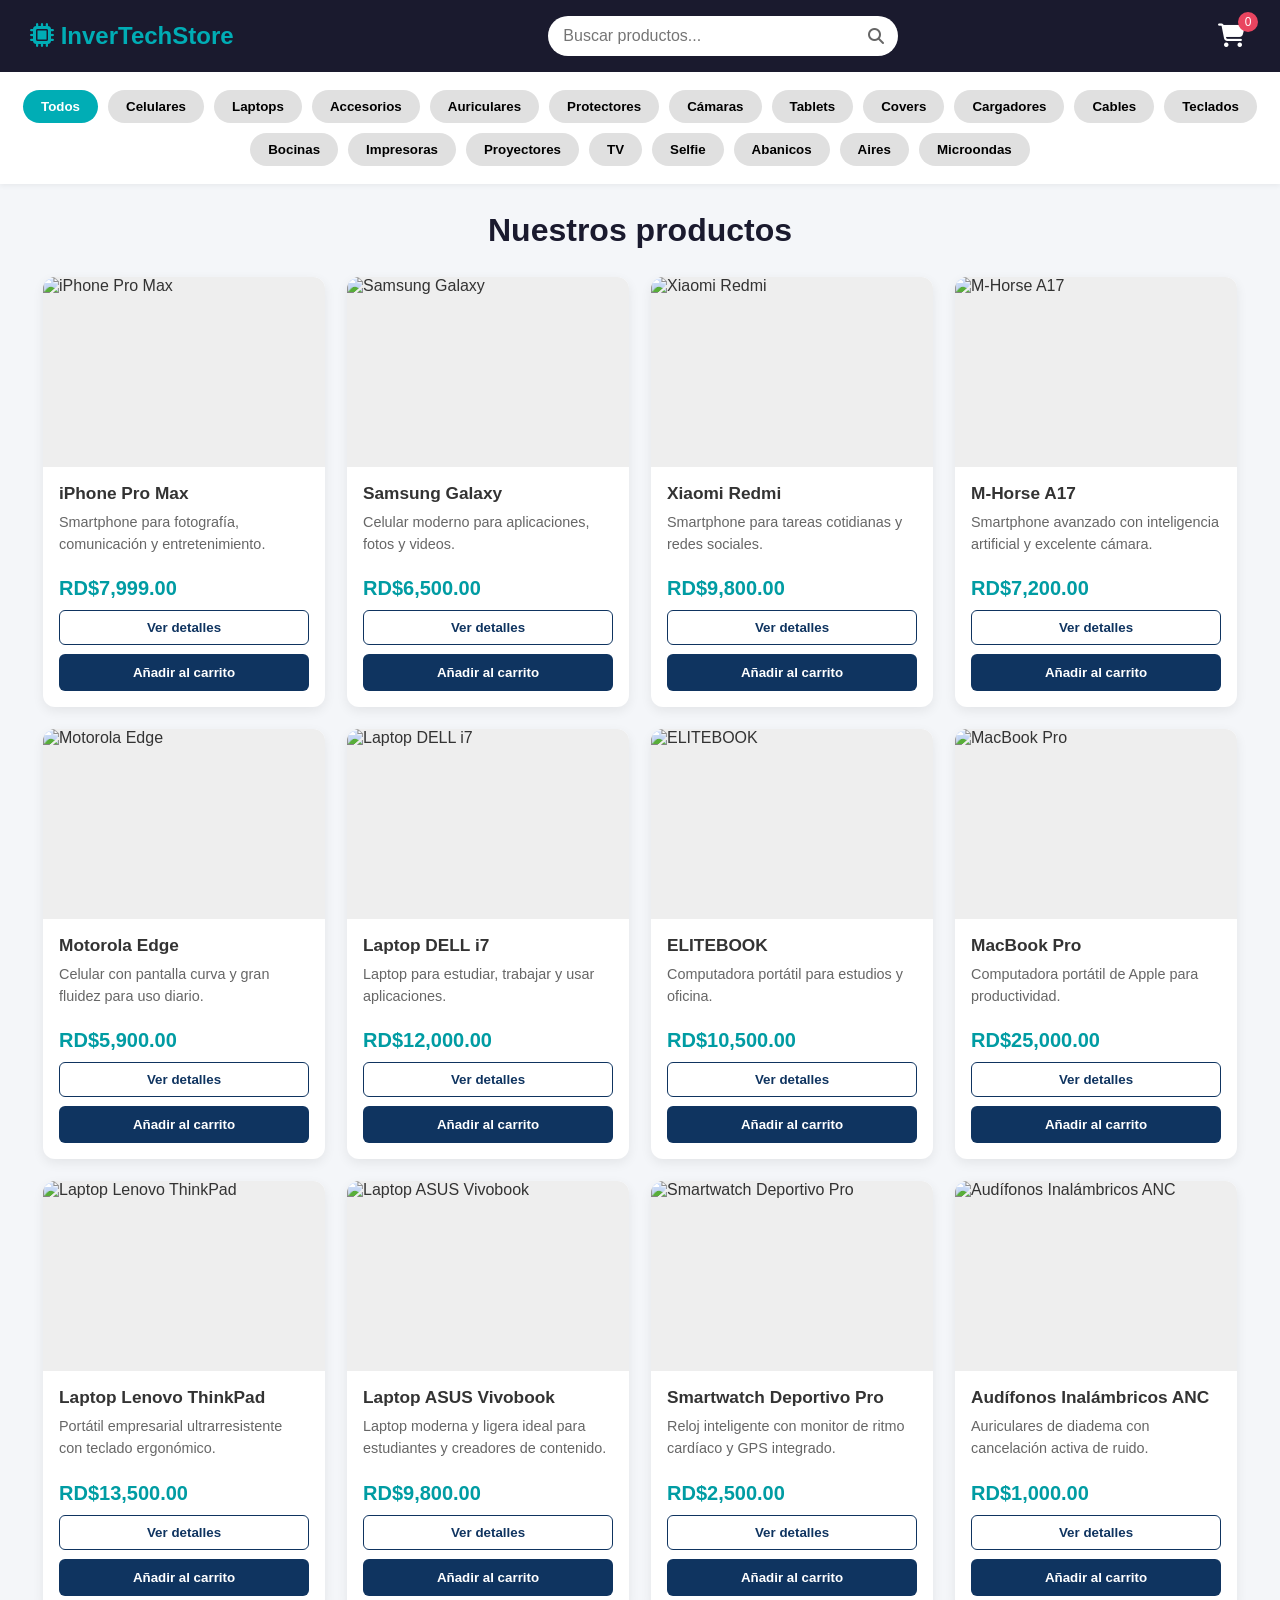
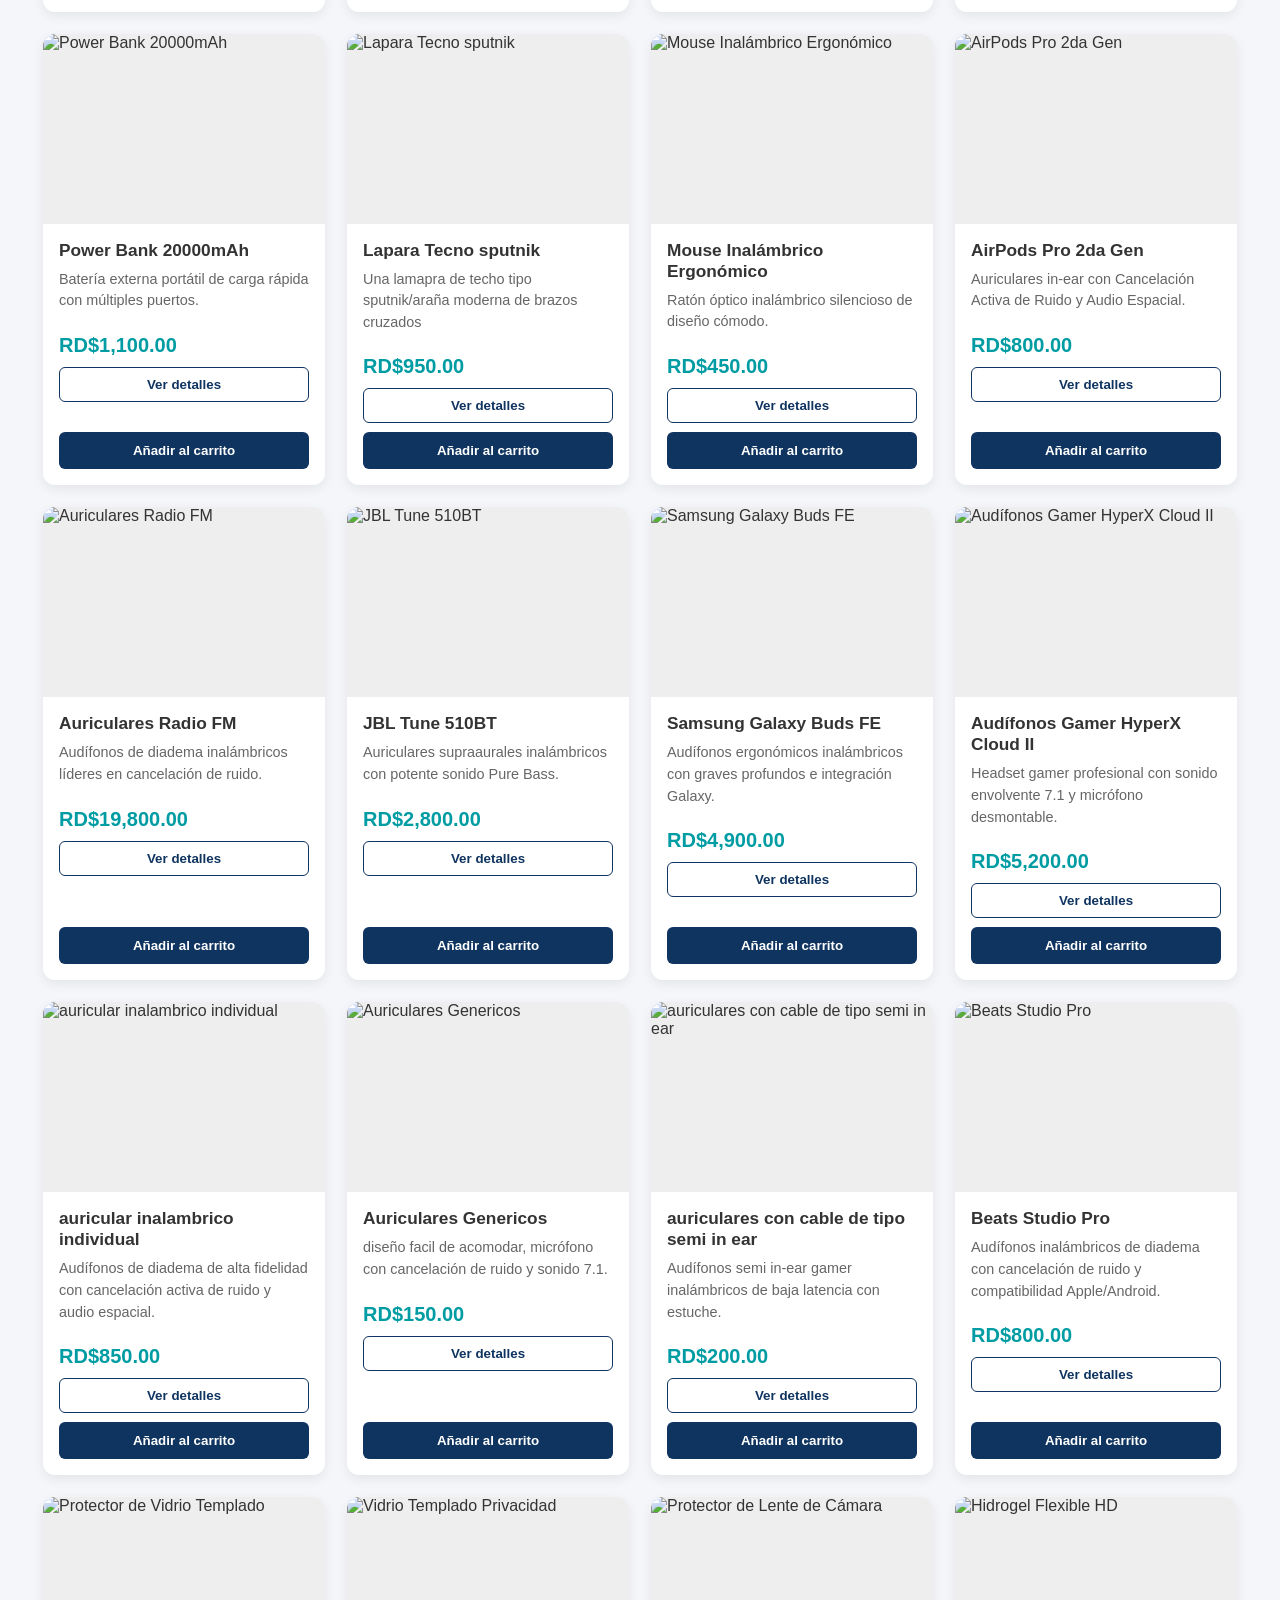
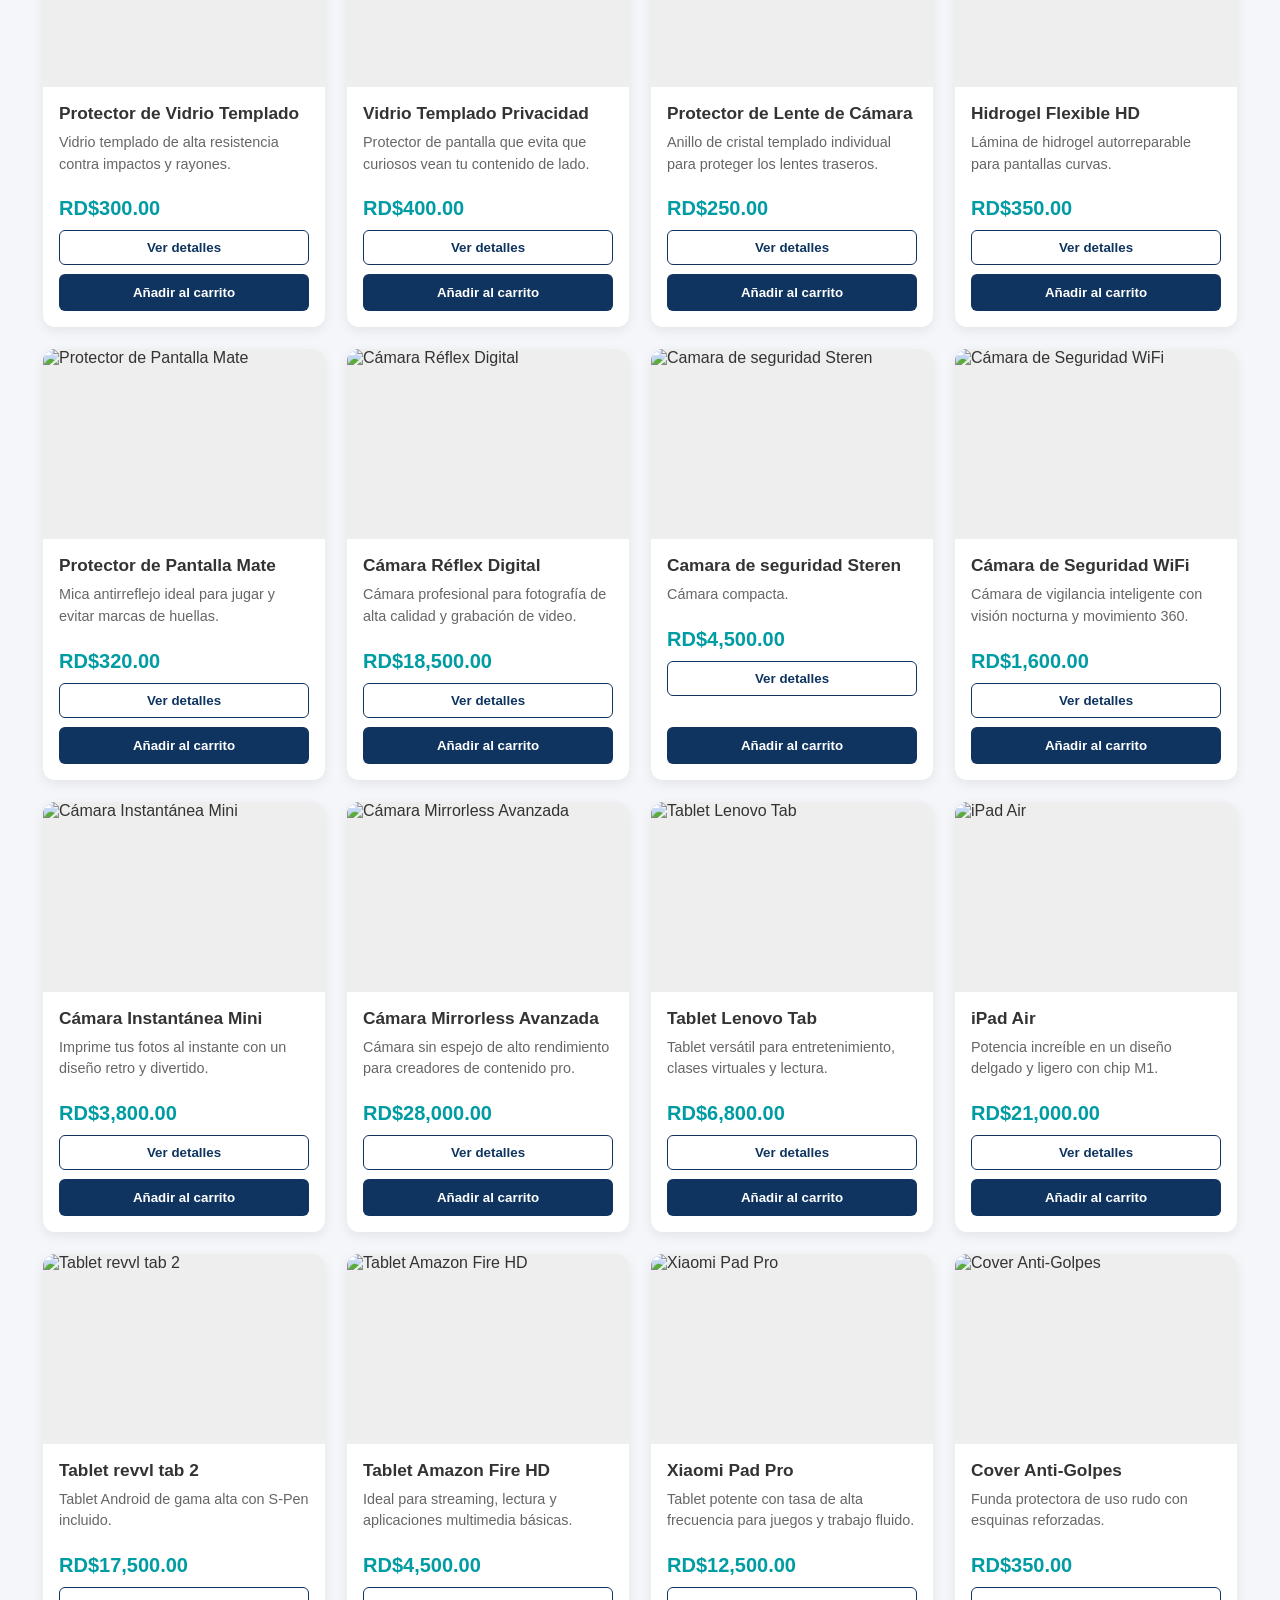
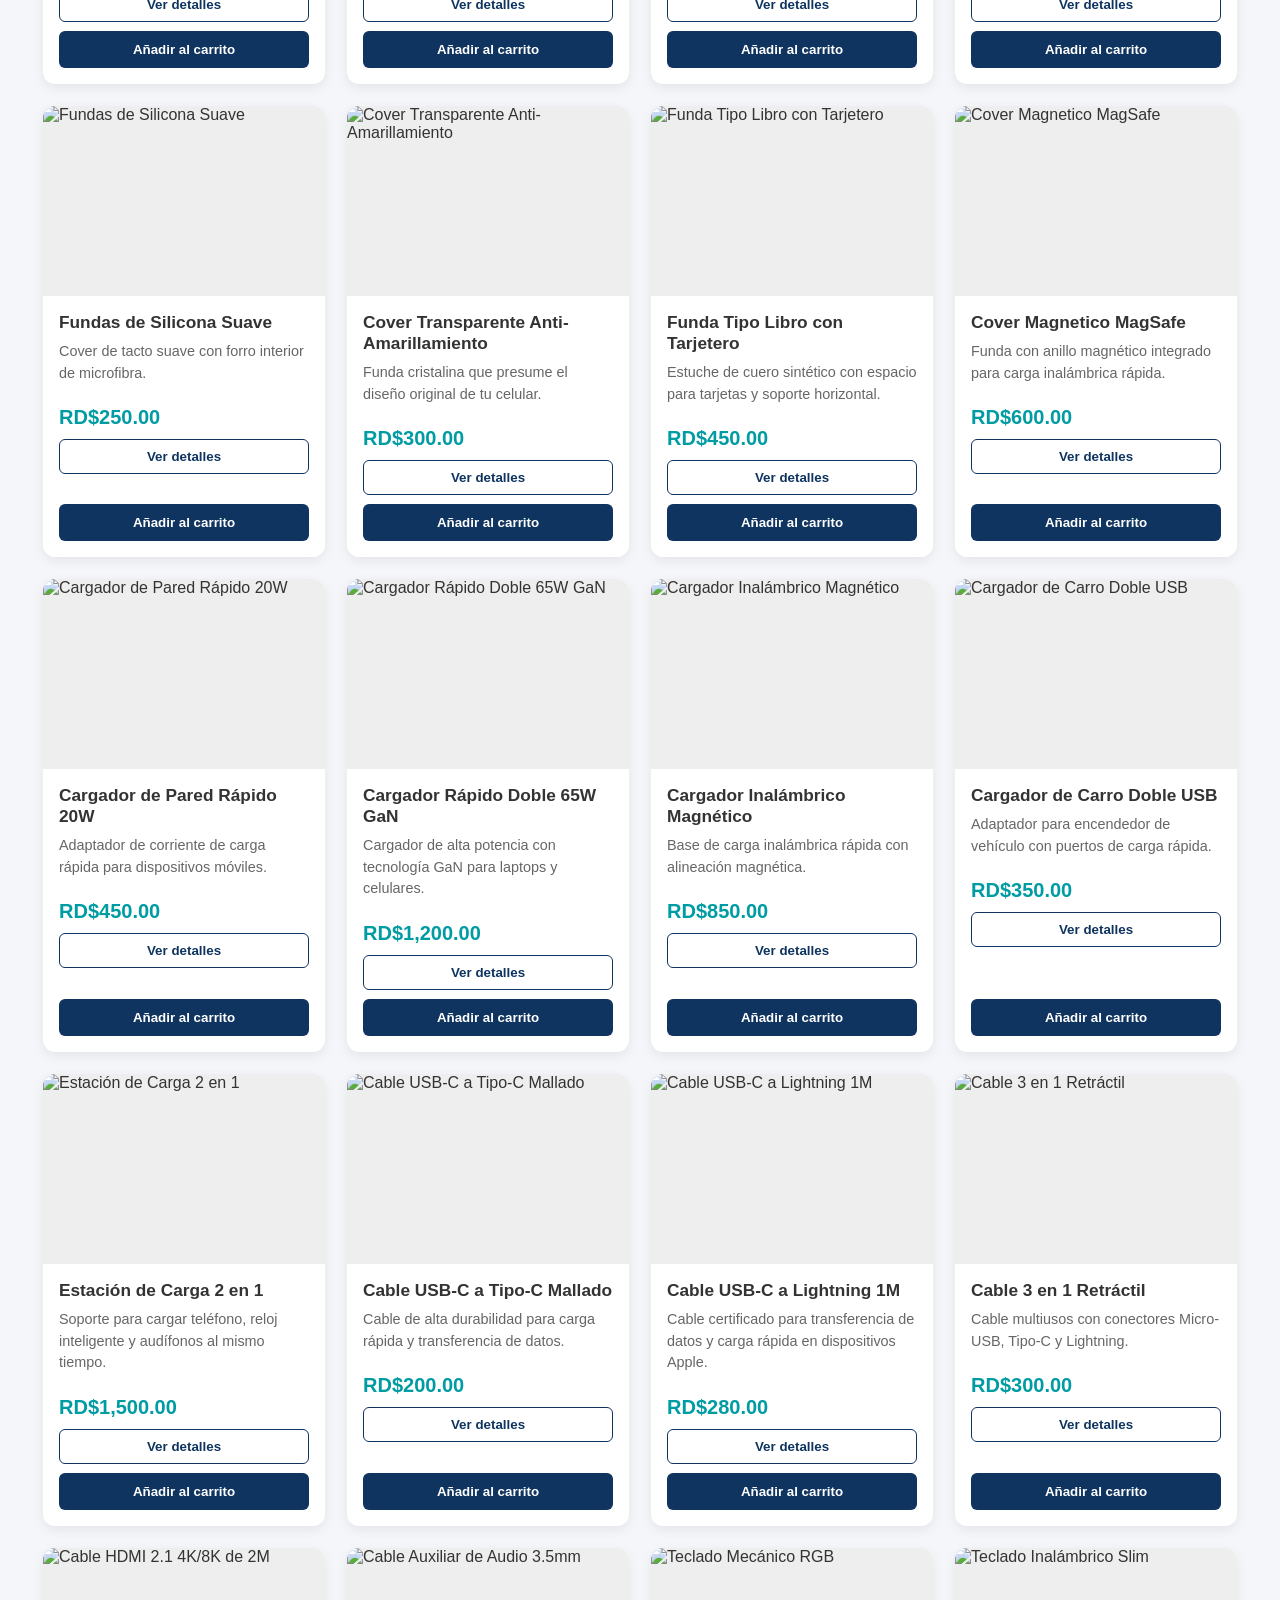
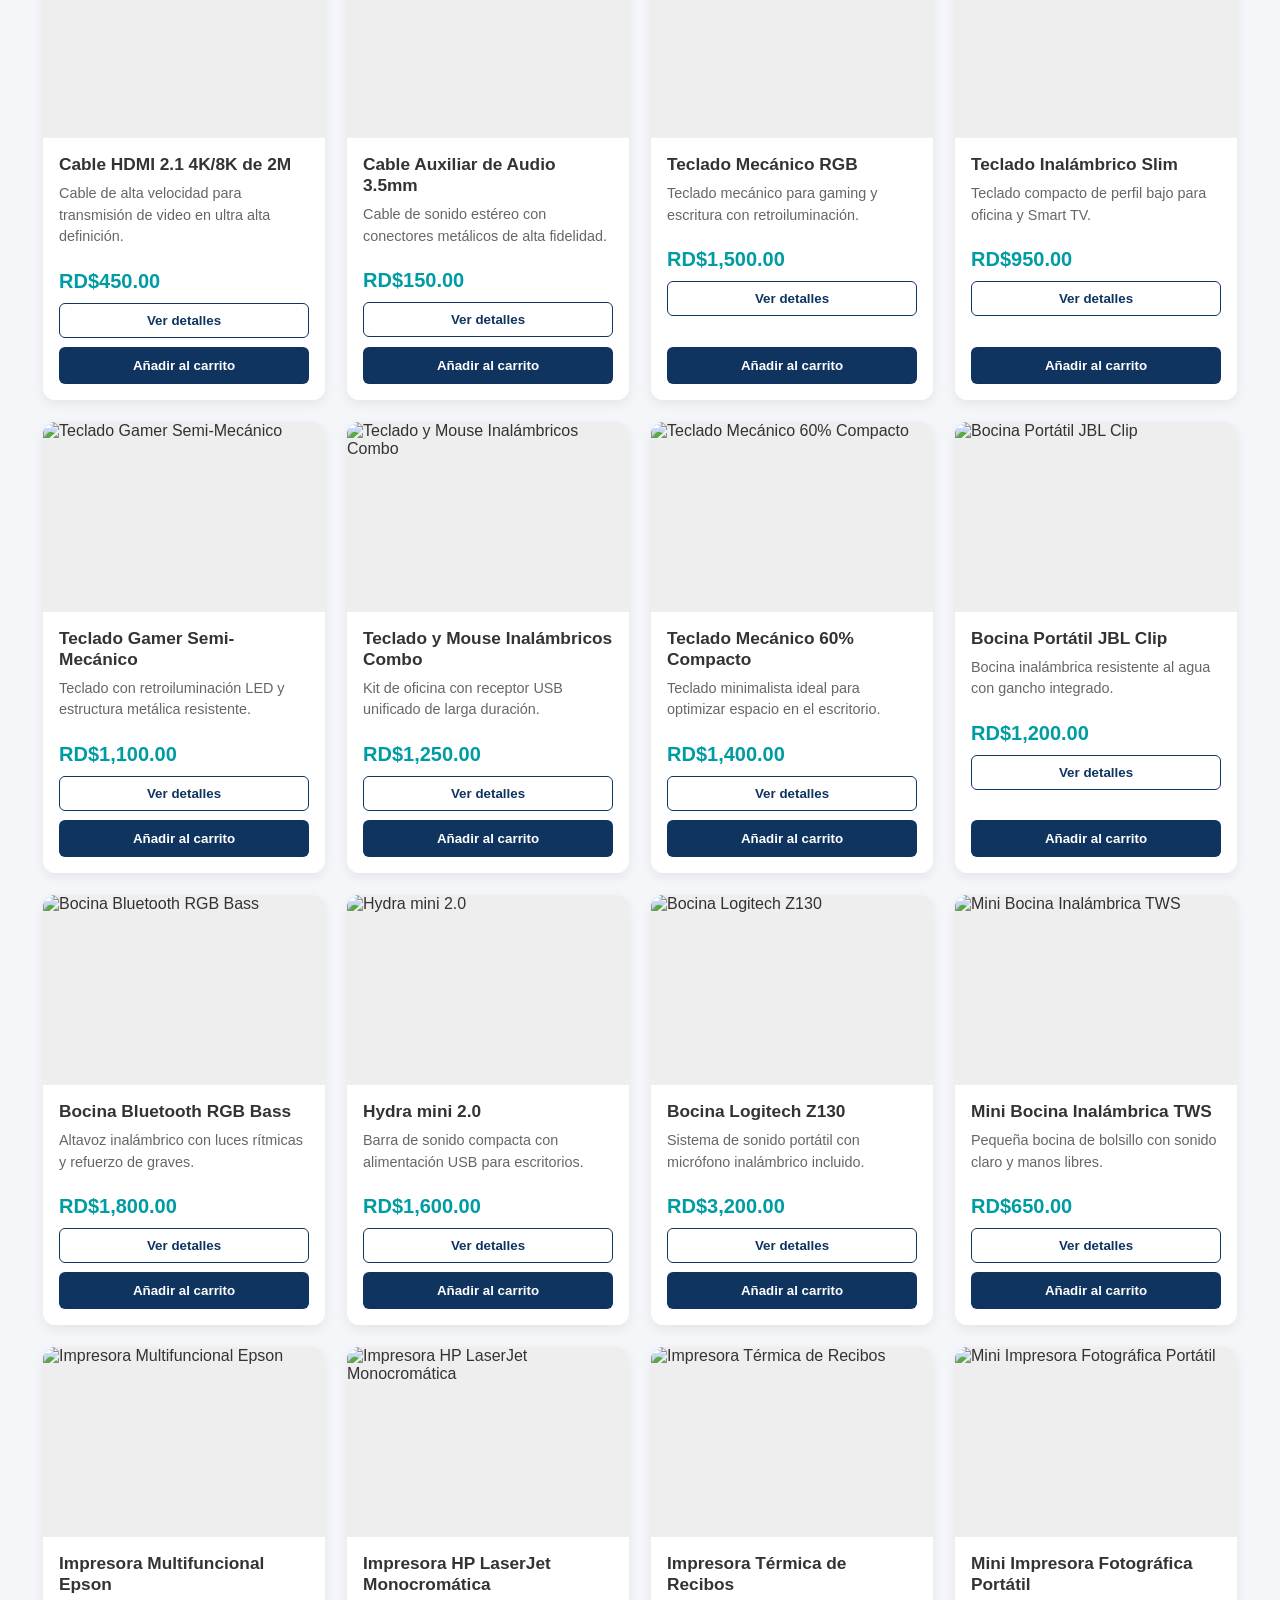
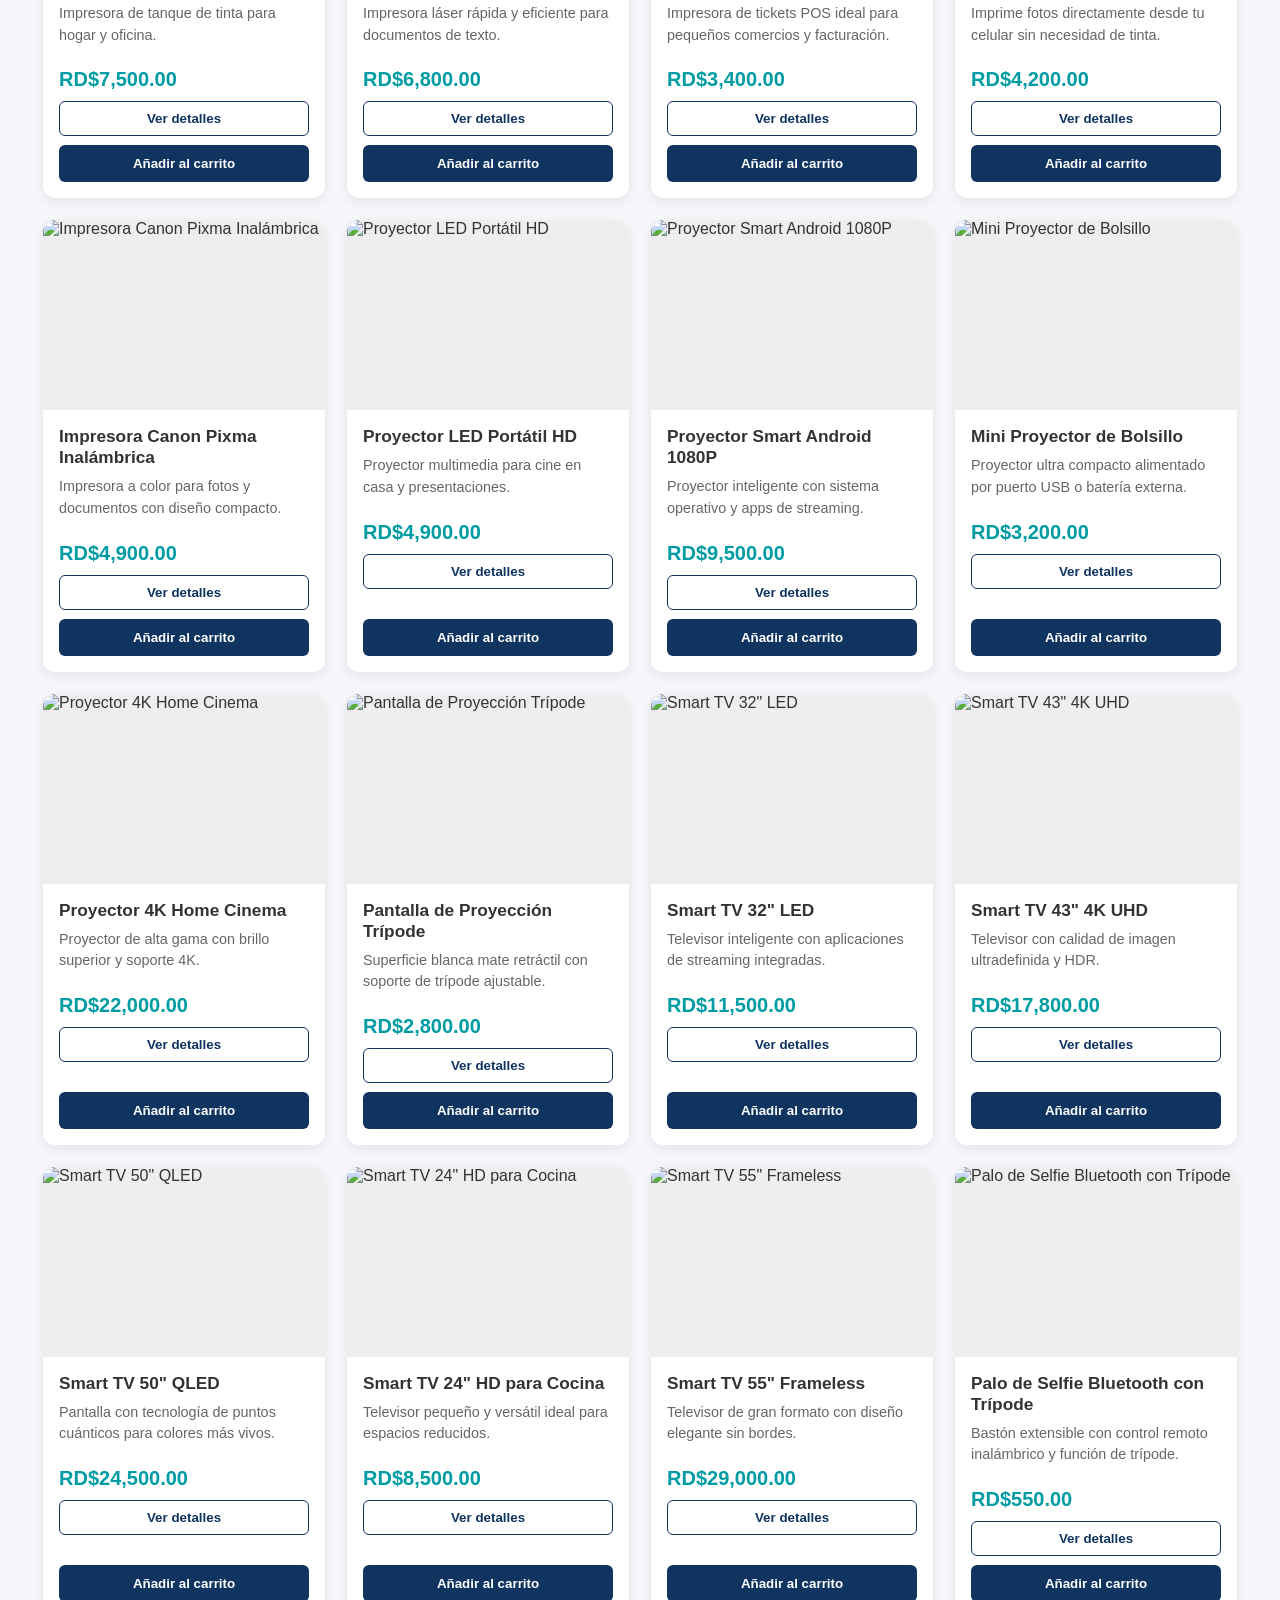
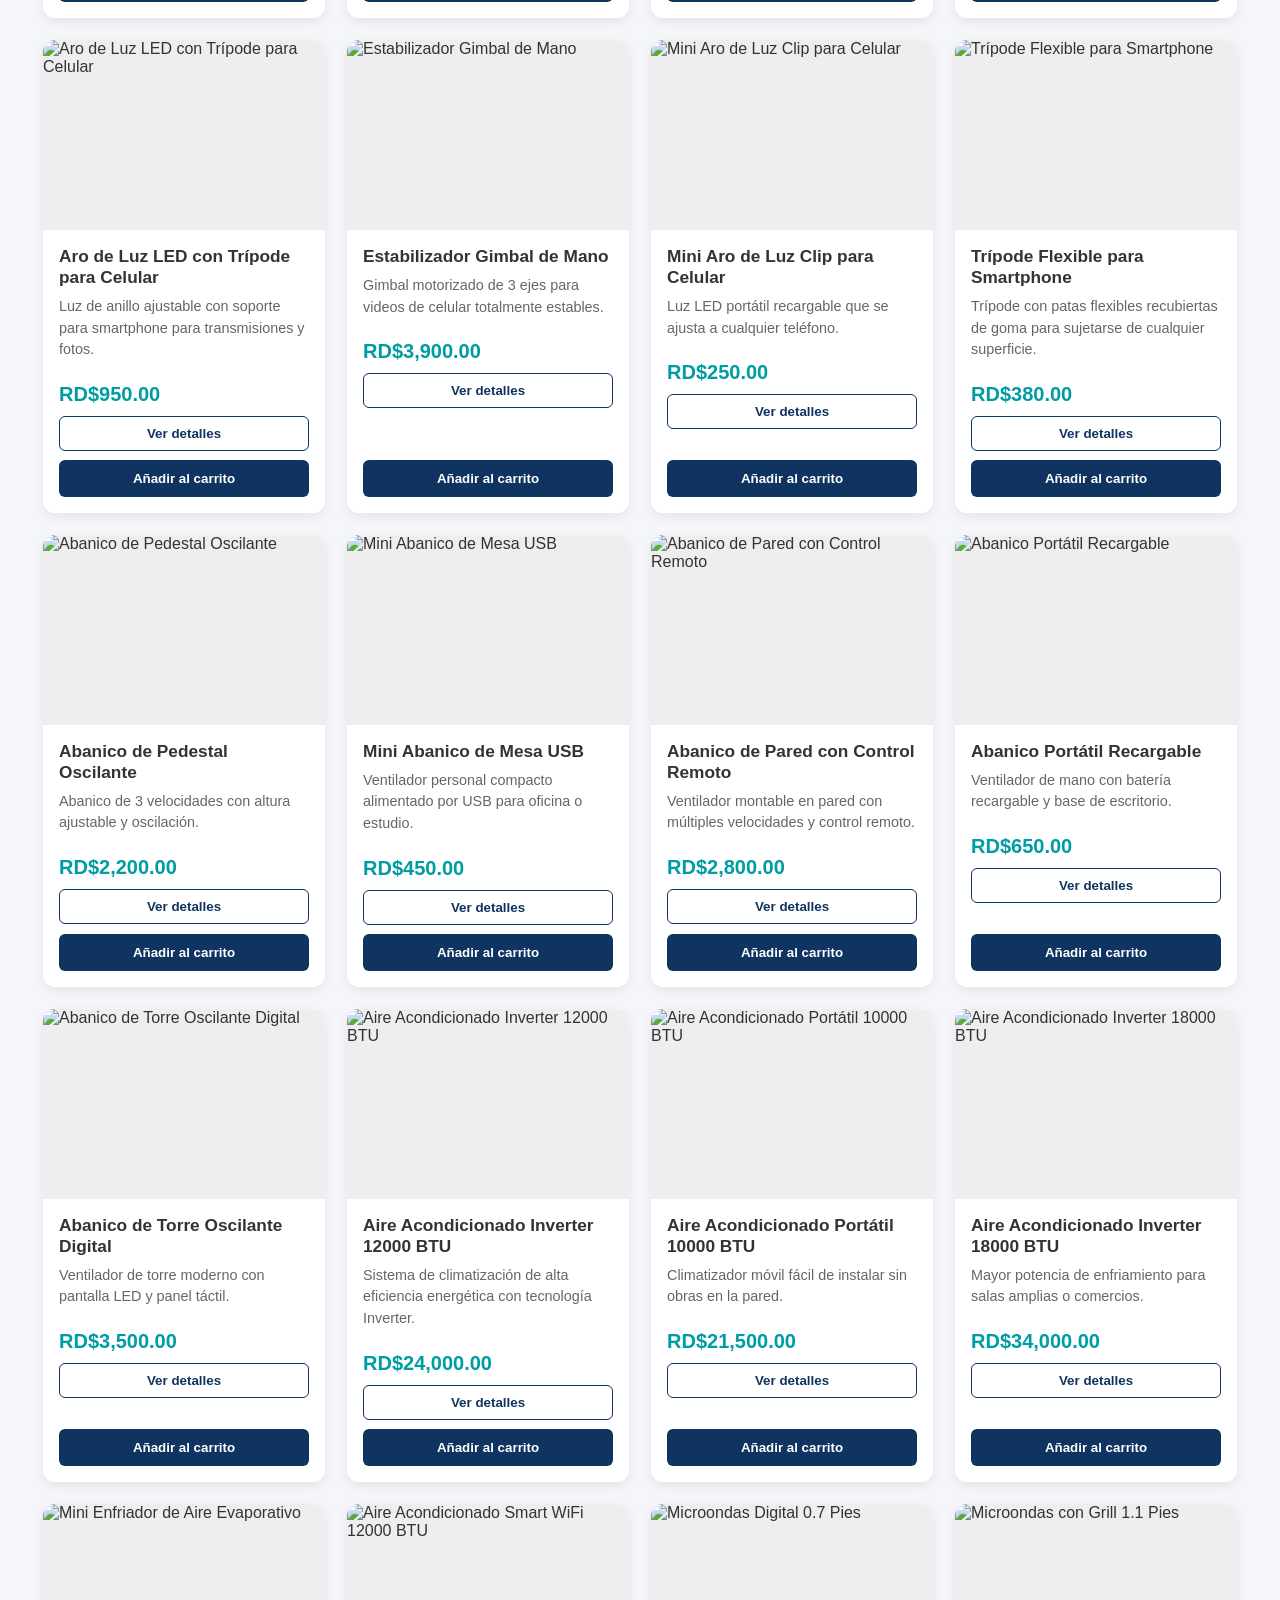
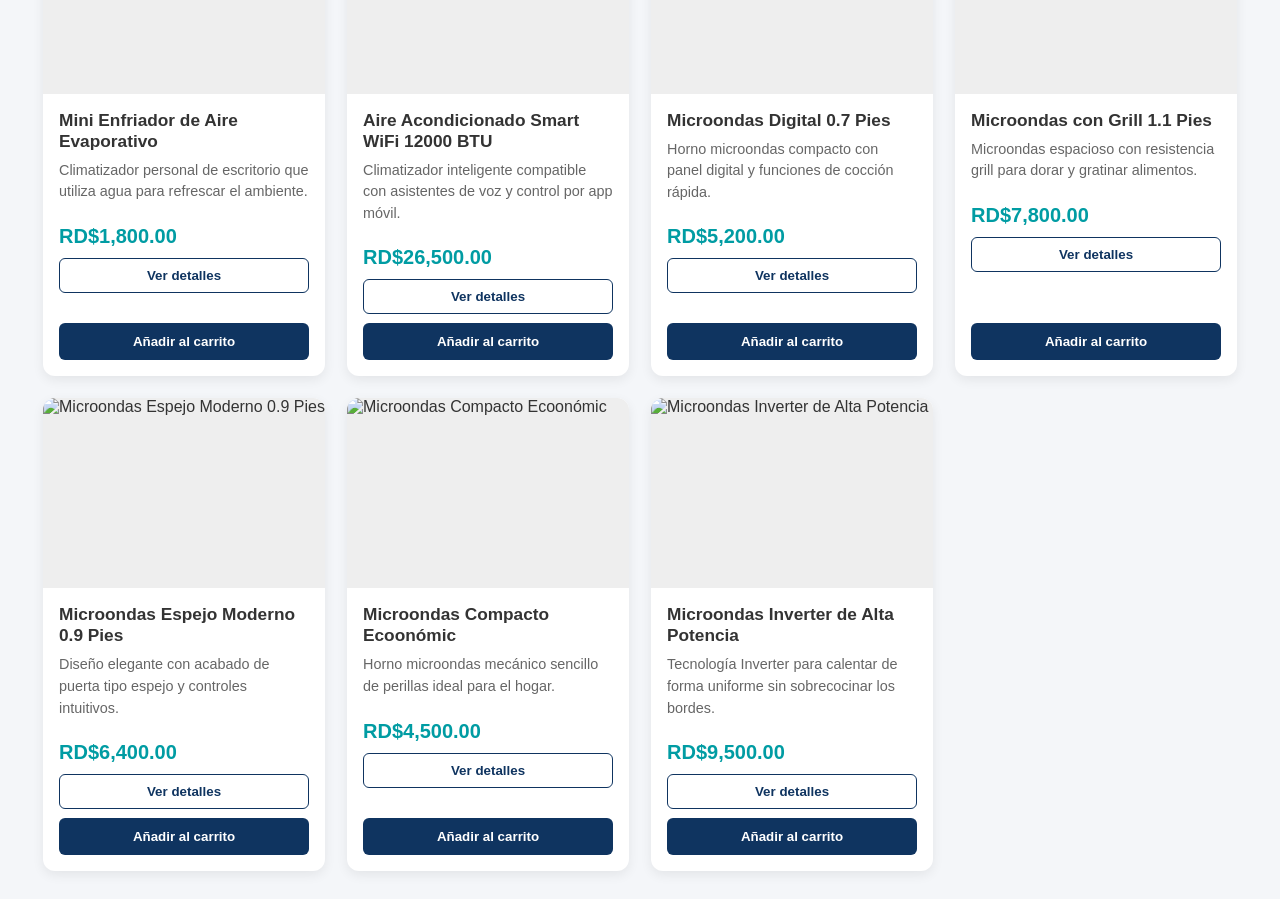
==== invertech.html @ 7f47f42e "Subiendo archivos de la tienda" ====
<!DOCTYPE html>
<html lang="es">
<head>
    <meta charset="UTF-8">
    <meta name="viewport" content="width=device-width, initial-scale=1.0">
    <title>InverTechStore - Catálogo de Electrónicos</title>
    
    <link rel="stylesheet" href="invertech.css">
    <link rel="stylesheet" href="https://cdnjs.cloudflare.com/ajax/libs/font-awesome/6.4.0/css/all.min.css">
</head>
<body>

    <header>
        <div class="logo">
            <i class="fa-solid fa-microchip"></i> InverTechStore
        </div>

        <div class="search-box">
            <input type="text" id="searchInput" placeholder="Buscar productos...">
            <i class="fa-solid fa-magnifying-glass"></i>
        </div>

        <button class="cart-icon" id="cartBtn" aria-label="Abrir carrito">
            <i class="fa-solid fa-cart-shopping"></i>
            <span id="cartCount">0</span>
        </button>
    </header>

    <nav class="categories">
        <button class="cat-btn active" data-category="todos">Todos</button>
        <button class="cat-btn" data-category="celulares">Celulares</button>
        <button class="cat-btn" data-category="laptops">Laptops</button>
        <button class="cat-btn" data-category="accesorios">Accesorios</button>
        <button class="cat-btn" data-category="auriculares">Auriculares</button>
        <button class="cat-btn" data-category="protectores">Protectores</button>
        <button class="cat-btn" data-category="camaras">Cámaras</button>
        <button class="cat-btn" data-category="tablets">Tablets</button>
        <button class="cat-btn" data-category="covers">Covers</button>
        <button class="cat-btn" data-category="cargadores">Cargadores</button>
        <button class="cat-btn" data-category="cables">Cables</button>
        <button class="cat-btn" data-category="teclados">Teclados</button>
        <button class="cat-btn" data-category="bocinas">Bocinas</button>
        <button class="cat-btn" data-category="impresoras">Impresoras</button>
        <button class="cat-btn" data-category="proyectores">Proyectores</button>
        <button class="cat-btn" data-category="tv">TV</button>
        <button class="cat-btn" data-category="selfie">Selfie</button>
        <button class="cat-btn" data-category="abanicos">Abanicos</button>
        <button class="cat-btn" data-category="aires">Aires</button>
        <button class="cat-btn" data-category="microondas">Microondas</button>
    </nav>

    <main>
        <h1 class="section-title">Nuestros productos</h1>
        <div class="product-grid" id="productGrid"></div>
    </main>

    <div class="modal" id="detailsModal" role="dialog" aria-modal="true" aria-labelledby="detailName">
        <div class="modal-content details-content">
            <button class="close-btn" id="closeDetails" aria-label="Cerrar detalles">&times;</button>
            <img id="detailImage" src="" alt="">
            <div class="details-info">
                <span id="detailCategory" class="detail-category"></span>
                <h2 id="detailName"></h2>
                <p id="detailDescription"></p>
                <h3 id="detailPrice" class="product-price"></h3>
                <h4>Características</h4>
                <ul id="detailFeatures"></ul>
                <button id="detailAddBtn" class="btn-add">
                    <i class="fa-solid fa-cart-plus"></i> 
                </button>
            </div>
        </div>
    </div>

    <div class="modal" id="cartModal" role="dialog" aria-modal="true" aria-labelledby="cartTitle">
        <div class="modal-content cart-content">
            <div class="cart-header">
                <h2 id="cartTitle"><i class="fa-solid fa-cart-shopping"></i> Carrito</h2>
                <button class="close-btn" id="closeCart" aria-label="Cerrar carrito">&times;</button>
            </div>
            <div class="cart-items" id="cartItems"></div>
            <div class="cart-footer">
                <p>Total: <strong id="cartTotal">$0.00</strong></p>
                <button id="sendWhatsappBtn" class="btn-whatsapp">
                    <i class="fa-brands fa-whatsapp"></i> Enviar pedido por WhatsApp
                </button>
            </div>
        </div>
    </div>

    <div class="modal" id="confirmModal" role="dialog" aria-modal="true" aria-labelledby="confirmTitle">
        <div class="modal-content confirm-content" style="max-width: 400px; text-align: center;">
            <img id="confirmImg" src="" alt="" style="width: 120px; height: 120px; object-fit: contain; background: #f5f5f5; border-radius: 8px; margin-bottom: 15px;">
            <h3 id="confirmTitle" style="margin-bottom: 20px; font-size: 1.1rem;"></h3>
            <div style="display: flex; gap: 10px;">
                <button id="btnNo" type="button" style="flex: 1; padding: 10px; background: #e0e0e0; border: none; border-radius: 6px; font-weight: bold; cursor: pointer;">Cancelar</button>
                <button id="btnYes" type="button" style="flex: 1; padding: 10px; background: #00adb5; color: white; border: none; border-radius: 6px; font-weight: bold; cursor: pointer;">Sí, agregar</button>
            </div>
        </div>
    </div>

    <script src="invertech.js"></script>
</body>
</html>
---- invertech.css ----
* {
    margin: 0;
    padding: 0;
    box-sizing: border-box;
    font-family: 'Segoe UI', Tahoma, Geneva, Verdana, sans-serif;
}

body {
    background: #f4f6f9;
    color: #333;
}

header {
    background: #1a1a2e;
    color: white;
    padding: 16px 30px;
    display: flex;
    justify-content: space-between; 
    align-items: center;
    gap: 20px;
    position: sticky;
    top: 0;
    z-index: 100;
}

.logo {
    font-size: 1.5rem;
    font-weight: bold;
    color: #00adb5;
    white-space: nowrap;
}

.search-box {
    position: relative;
    width: min(350px, 40%);
}

.search-box input {
    width: 100%;
    padding: 11px 40px 11px 15px;
    border-radius: 25px;
    border: none;
    outline: none;
    font-size: 1rem;
}

.search-box i {
    position: absolute;
    right: 14px;
    top: 50%;
    transform: translateY(-50%);
    color: #666;
}

.cart-icon {
    position: relative;
    cursor: pointer;
    color: white;
    background: transparent;
    border: none;
    font-size: 1.5rem;
    padding: 5px;
}

#cartCount {
    position: absolute;
    top: -5px;
    right: -8px;
    background: #e94560;
    color: white;
    border-radius: 50%;
    min-width: 20px;
    padding: 3px 5px;
    font-size: 0.75rem;
}

.categories {
    display: flex;
    justify-content: center;
    flex-wrap: wrap;
    gap: 10px;
    padding: 18px;
    background: white;
    box-shadow: 0 2px 5px rgba(0, 0, 0, 0.05);
}

.cat-btn {
    padding: 9px 18px;
    border: none;
    background: #e0e0e0;
    border-radius: 20px;
    cursor: pointer;
    font-weight: bold;
    transition: 0.2s;
}

.cat-btn.active,
.cat-btn:hover {
    background: #00adb5;
    color: white;
}

.section-title {
    text-align: center;
    margin: 28px 10px 0;
    color: #1a1a2e;
}

.product-grid {
    display: grid;
    grid-template-columns: repeat(auto-fill, minmax(230px, 1fr));
    gap: 22px;
    padding: 28px;
    max-width: 1250px;
    margin: auto;
}

.product-card {
    background: white;
    border-radius: 12px;
    overflow: hidden;
    box-shadow: 0 4px 12px rgba(0, 0, 0, 0.07);
    display: flex;
    flex-direction: column;
    transition: transform 0.2s, box-shadow 0.2s;
}

.product-card:hover {
    transform: translateY(-5px);
    box-shadow: 0 8px 20px rgba(0, 0, 0, 0.1);
}

.product-image {
    width: 100%;
    height: 190px;
    object-fit: cover;
    background: #eee;
    cursor: pointer;
}

.product-info {
    padding: 16px;
    display: flex;
    flex-direction: column;
    flex: 1;
}

.product-title {
    font-size: 1.08rem;
    margin-bottom: 8px;
}

.product-description {
    color: #666;
    font-size: 0.9rem;
    margin-bottom: 12px;
    line-height: 1.5;
}

.product-price {
    color: #009ca3;
    font-size: 1.25rem;
    font-weight: bold;
    margin: 10px 0;
}

.btn-add {
    width: 100%;
    padding: 11px;
    margin-top: auto;
    background: #0f3460;
    color: white;
    border: none;
    border-radius: 6px;
    cursor: pointer;
    font-weight: bold;
    transition: background 0.2s;
}

.btn-add:hover {
    background: #e94560;
}

.btn-details {
    background: transparent;
    color: #0f3460;
    border: 1px solid #0f3460;
    padding: 9px;
    margin-bottom: 9px;
    border-radius: 6px;
    cursor: pointer;
    font-weight: bold;
}

.btn-details:hover {
    background: #eef5fb;
}

/* Ventanas emergentes (Modals) */
.modal {
    display: none;
    position: fixed;
    inset: 0;
    padding: 20px;
    background: rgba(0, 0, 0, 0.65);
    justify-content: center;
    align-items: center;
    z-index: 200;
}

.modal.show {
    display: flex;
}

.modal-content {
    background: white;
    border-radius: 14px;
    padding: 22px;
    width: 100%;
    max-height: 90vh;
    overflow-y: auto;
    position: relative;
    animation: appear 0.2s ease-out;
}

@keyframes appear {
    from {
        opacity: 0;
        transform: translateY(10px);
    }
    to {
        opacity: 1;
        transform: translateY(0);
    }
}

.close-btn {
    background: transparent;
    border: none;
    font-size: 2rem;
    cursor: pointer;
    color: #444;
    line-height: 1;
}

.close-btn:hover {
    color: #e94560;
}

.details-content {
    max-width: 800px;
    display: grid;
    grid-template-columns: 1fr 1fr;
    gap: 25px;
    align-items: start;
}

#closeDetails {
    position: absolute;
    top: 10px;
    right: 15px;
    z-index: 2;
}

#detailImage {
    width: 100%;
    min-height: 250px;
    max-height: 400px;
    object-fit: contain;
    background: #f5f5f5;
    border-radius: 10px;
}

.details-info {
    padding: 12px 5px;
}

.detail-category {
    display: inline-block;
    color: #008b91;
    font-weight: bold;
    text-transform: capitalize;
    margin-bottom: 10px;
}

#detailName {
    margin-bottom: 12px;
    padding-right: 20px;
}

#detailDescription {
    line-height: 1.7;
    color: #555;
    margin-bottom: 15px;
}

.details-info h4 {
    margin: 15px 0 8px;
}

#detailFeatures {
    padding-left: 20px;
    margin-bottom: 20px;
    line-height: 1.8;
}

.cart-content {
    max-width: 520px;
}

.cart-header {
    display: flex;
    justify-content: space-between;
    align-items: center;
    gap: 10px;
    padding-bottom: 14px;
    border-bottom: 1px solid #ddd;
}

.cart-header h2 {
    font-size: 1.3rem;
}

.cart-items {
    max-height: 50vh;
    overflow-y: auto;
    padding: 10px 0;
}

.empty-cart {
    text-align: center;
    color: #777;
    padding: 30px 10px;
}

.cart-item {
    display: grid;
    grid-template-columns: 75px 1fr auto;
    gap: 12px;
    align-items: center;
    padding: 12px 0;
    border-bottom: 1px solid #eee;
}

.cart-item img {
    width: 75px;
    height: 75px;
    object-fit: cover;
    border-radius: 8px;
    background: #eee;
    cursor: pointer;
}

.cart-item-info h3 {
    font-size: 0.95rem;
    margin-bottom: 5px;
}

.cart-item-info p {
    color: #008f96;
    font-weight: bold;
    font-size: 0.95rem;
}

.quantity-controls {
    display: flex;
    align-items: center;
    gap: 10px;
    margin-top: 8px;
}

.quantity-controls button {
    width: 27px;
    height: 27px;
    border: none;
    border-radius: 5px;
    background: #e8eef3;
    cursor: pointer;
    font-weight: bold;
}

.quantity-controls button:hover {
    background: #00adb5;
    color: white;
}

.remove-btn {
    display: block;
    background: transparent;
    border: none;
    color: #e94560;
    cursor: pointer;
    font-size: 0.8rem;
    margin-top: 6px;
}

.cart-item-subtotal {
    text-align: right;
    font-weight: bold;
    white-space: nowrap;
}

.cart-footer {
    border-top: 1px solid #ddd;
    padding-top: 15px;
}

.cart-footer > p {
    display: flex;
    justify-content: space-between;
    font-size: 1.2rem;
}

#cartTotal {
    color: #008f96;
}

.btn-whatsapp {
    width: 100%;
    padding: 13px;
    background: #25d366;
    color: white;
    border: none;
    border-radius: 7px;
    font-size: 1rem;
    font-weight: bold;
    cursor: pointer;
    margin-top: 15px;
}

.btn-whatsapp:hover {
    background: #1eae54;
}

button:focus-visible,
input:focus-visible {
    outline: 3px solid #00adb5;
    outline-offset: 3px;
}

@media (max-width: 650px) {
    header {
        padding: 14px;
        flex-wrap: wrap;
        gap: 12px;
    }

    .logo {
        font-size: 1.15rem;
    }

    .search-box {
        order: 3;
        width: 100%;
    }

    .product-grid {
        grid-template-columns: repeat(2, minmax(0, 1fr));
        padding: 14px;
        gap: 12px;
    }

    .product-image {
        height: 145px;
    }

    .product-info {
        padding: 11px;
    }

    .product-title {
        font-size: 0.95rem;
    }

    .product-description {
        font-size: 0.82rem;
    }

    .details-content {
        grid-template-columns: 1fr;
        gap: 10px;
    }

    #detailImage {
        max-height: 230px;
        min-height: 180px;
    }

    .details-info {
        padding: 5px 0;
    }

    .modal {
        padding: 10px;
    }

    .modal-content {
        padding: 16px;
    }
}

@media (max-width: 360px) {
    .product-grid {
        grid-template-columns: 1fr;
    }
}
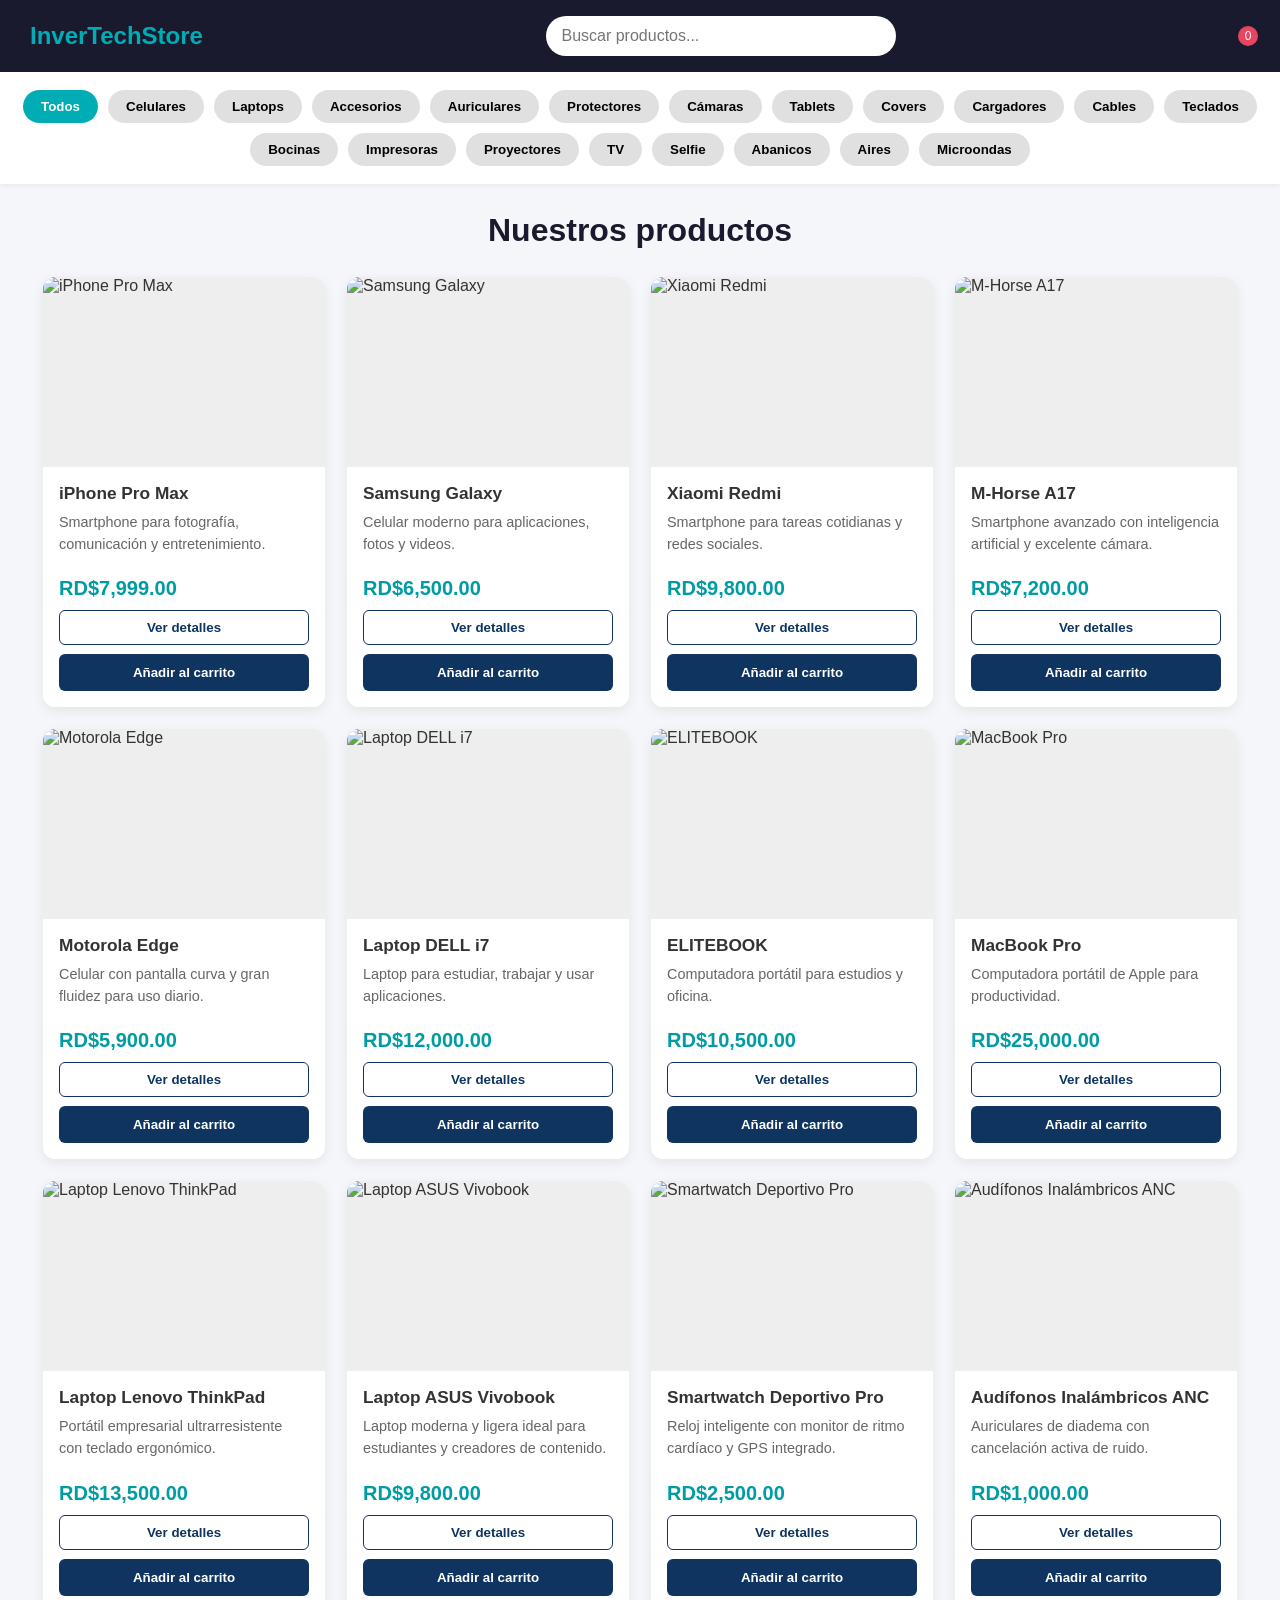
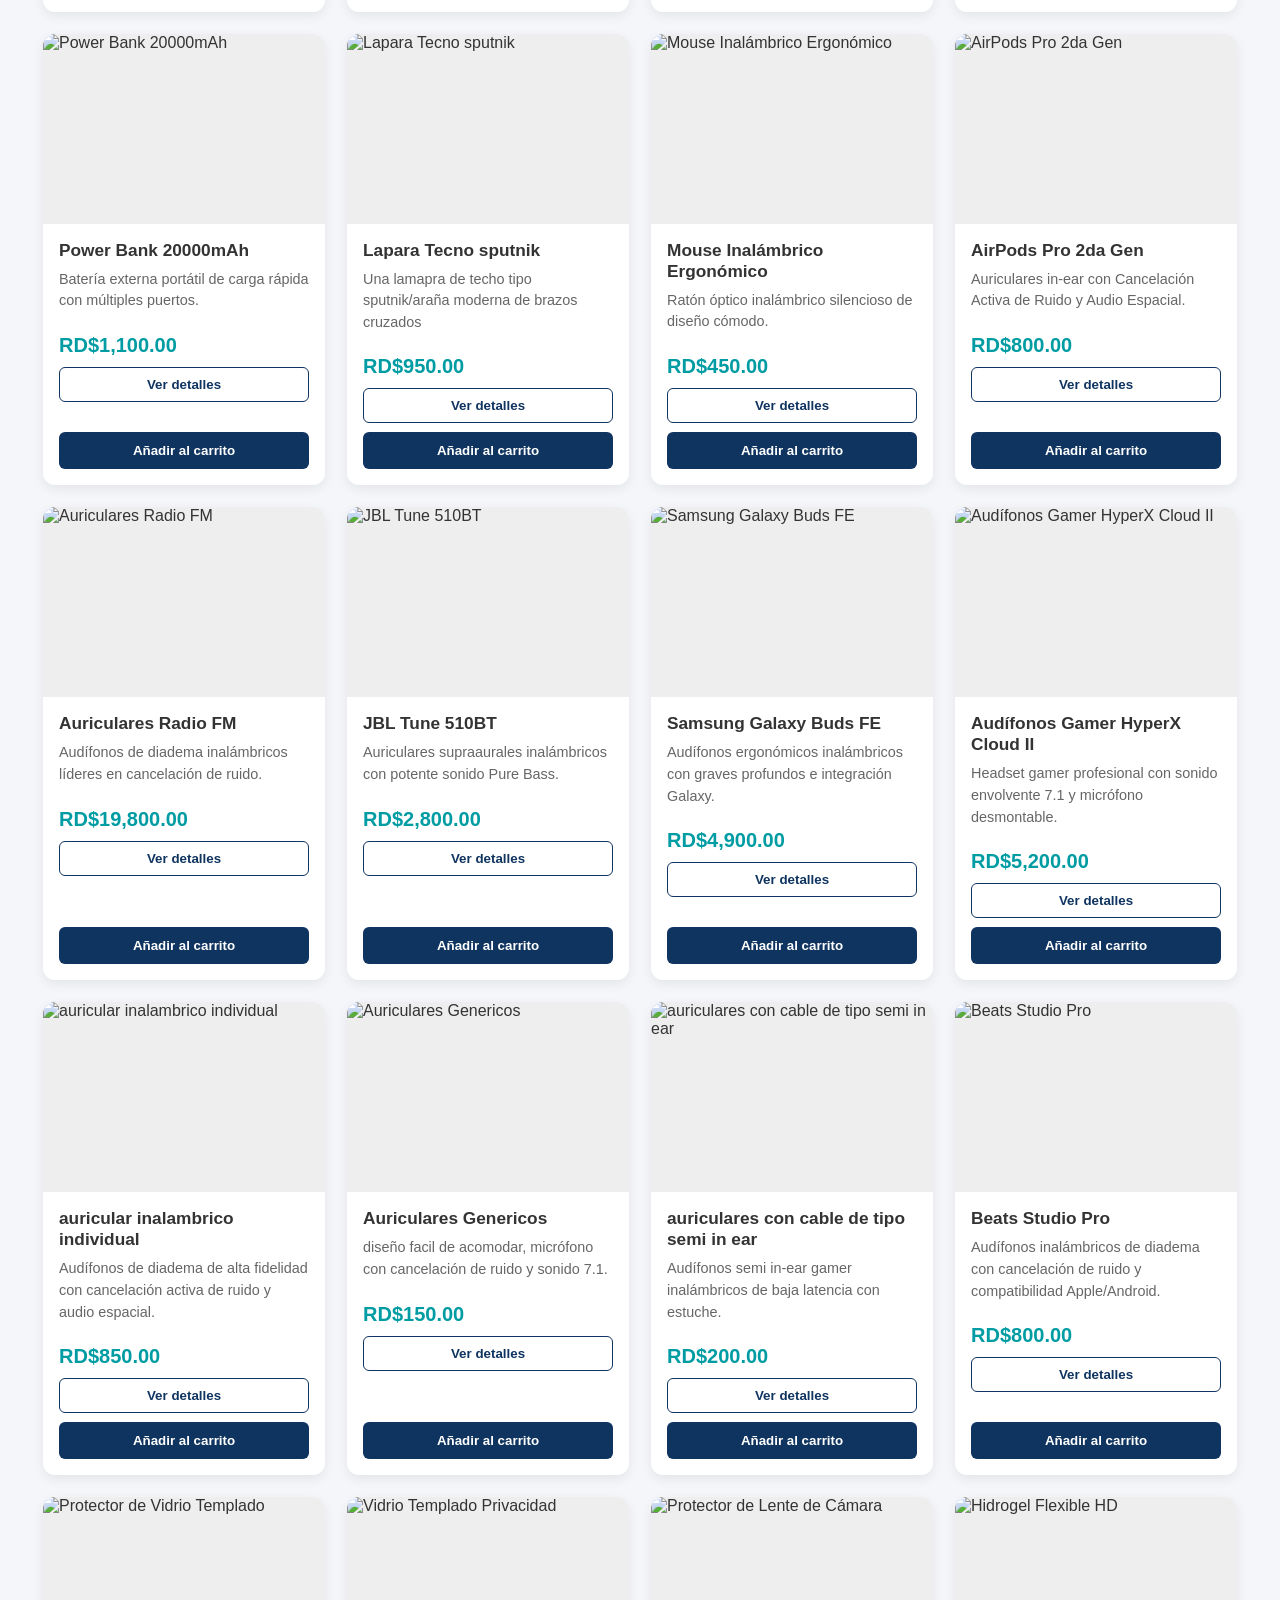
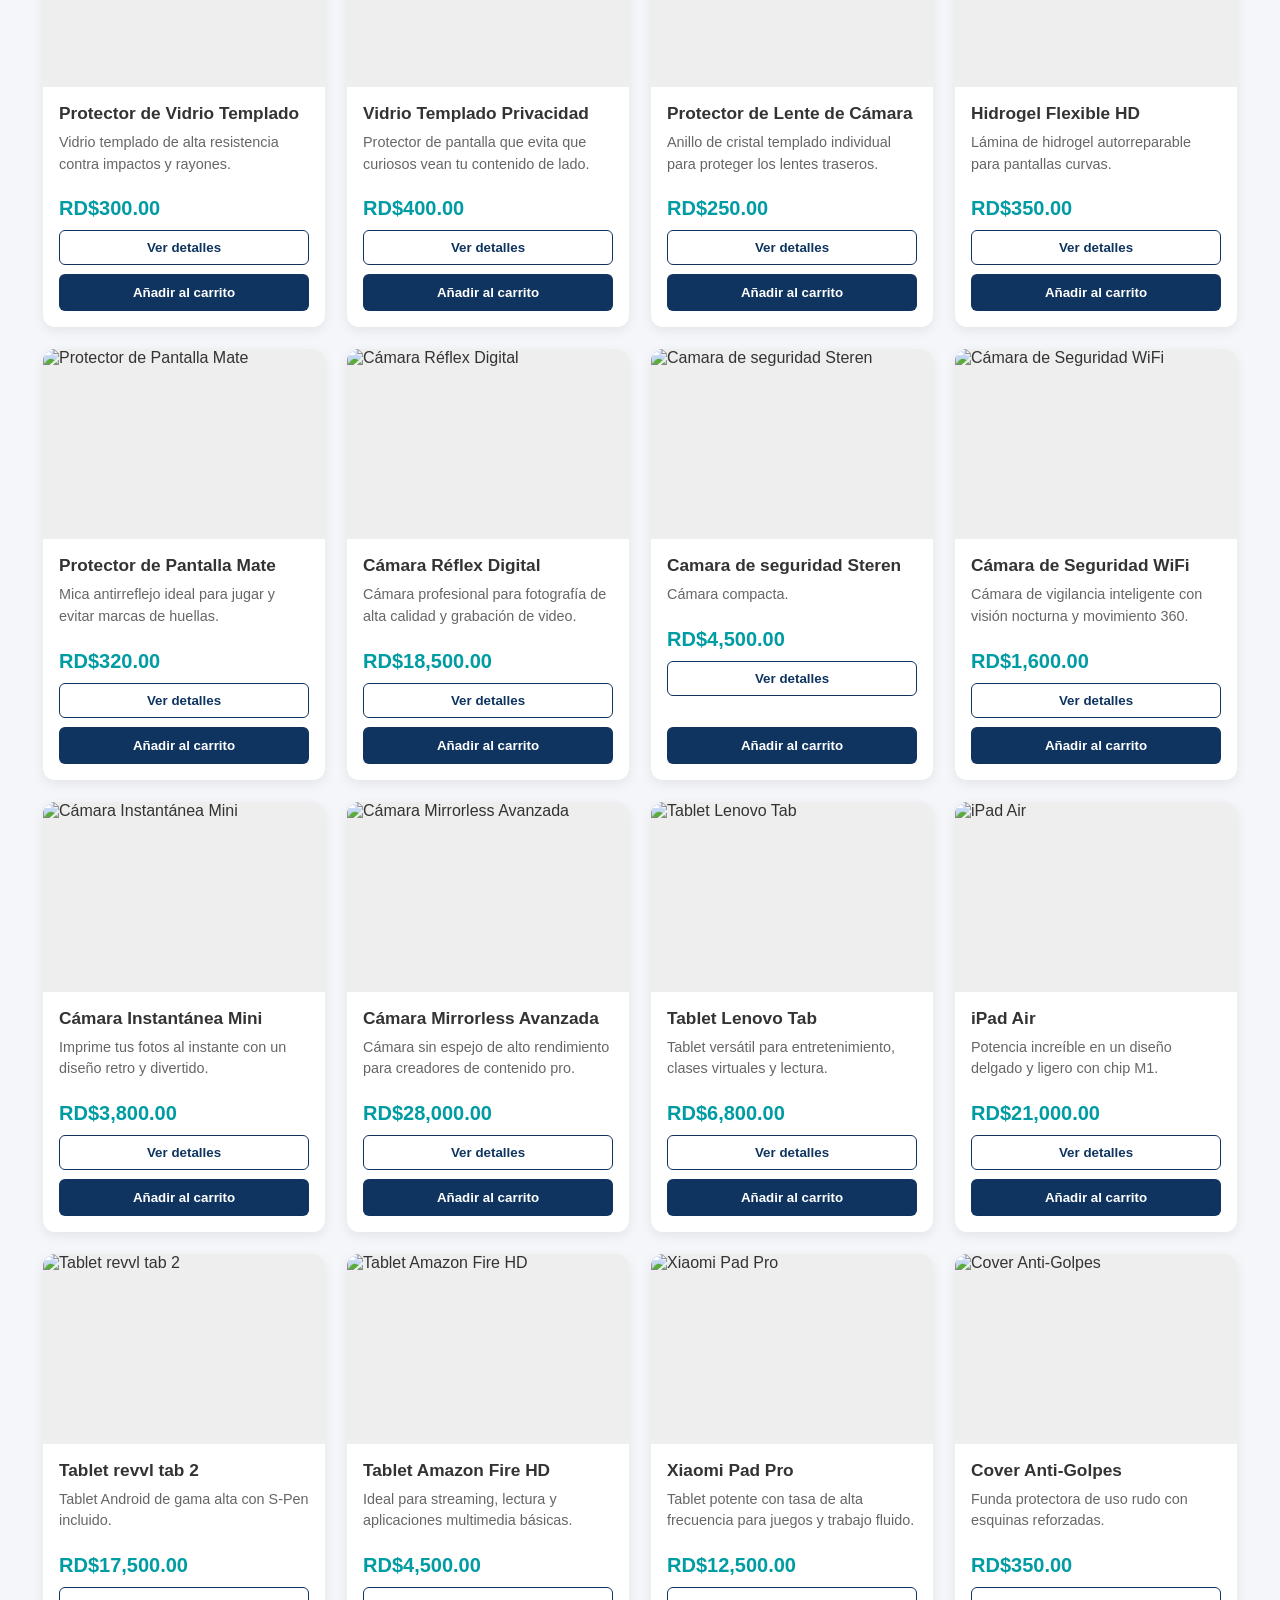
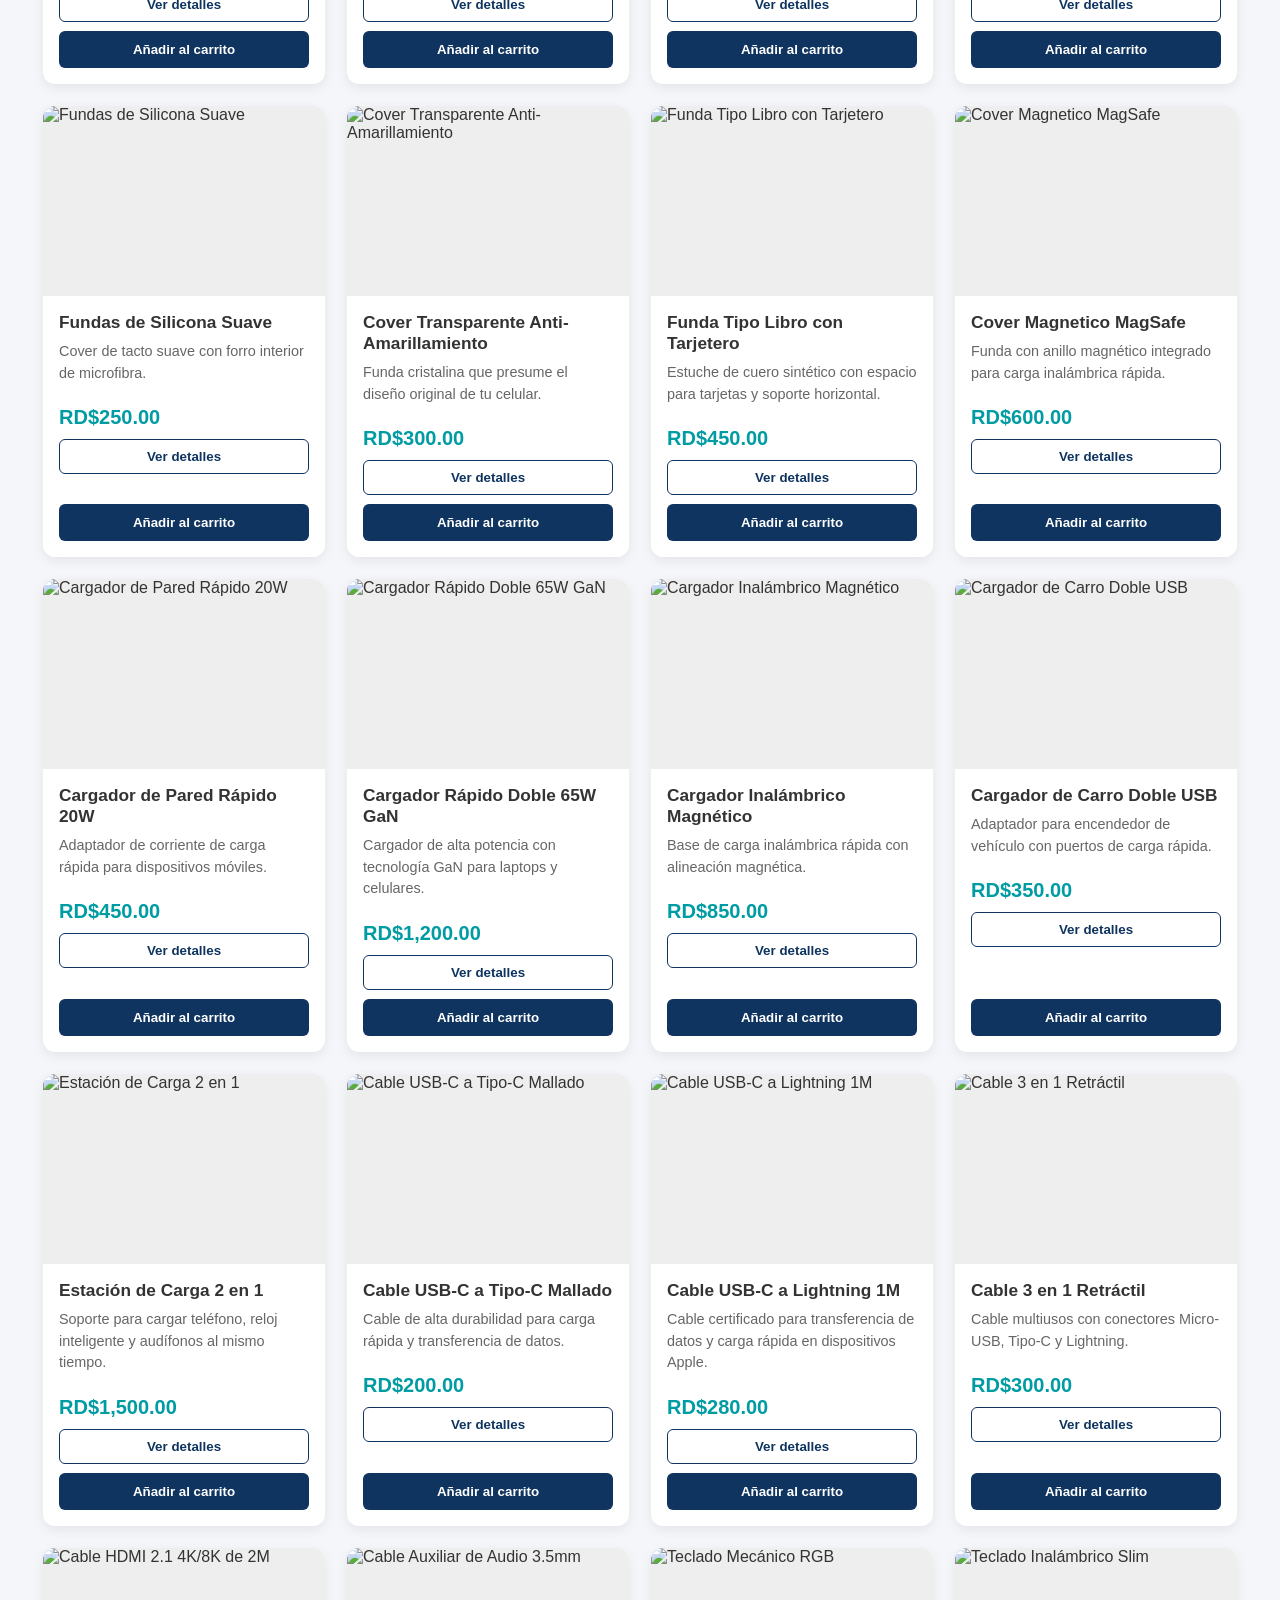
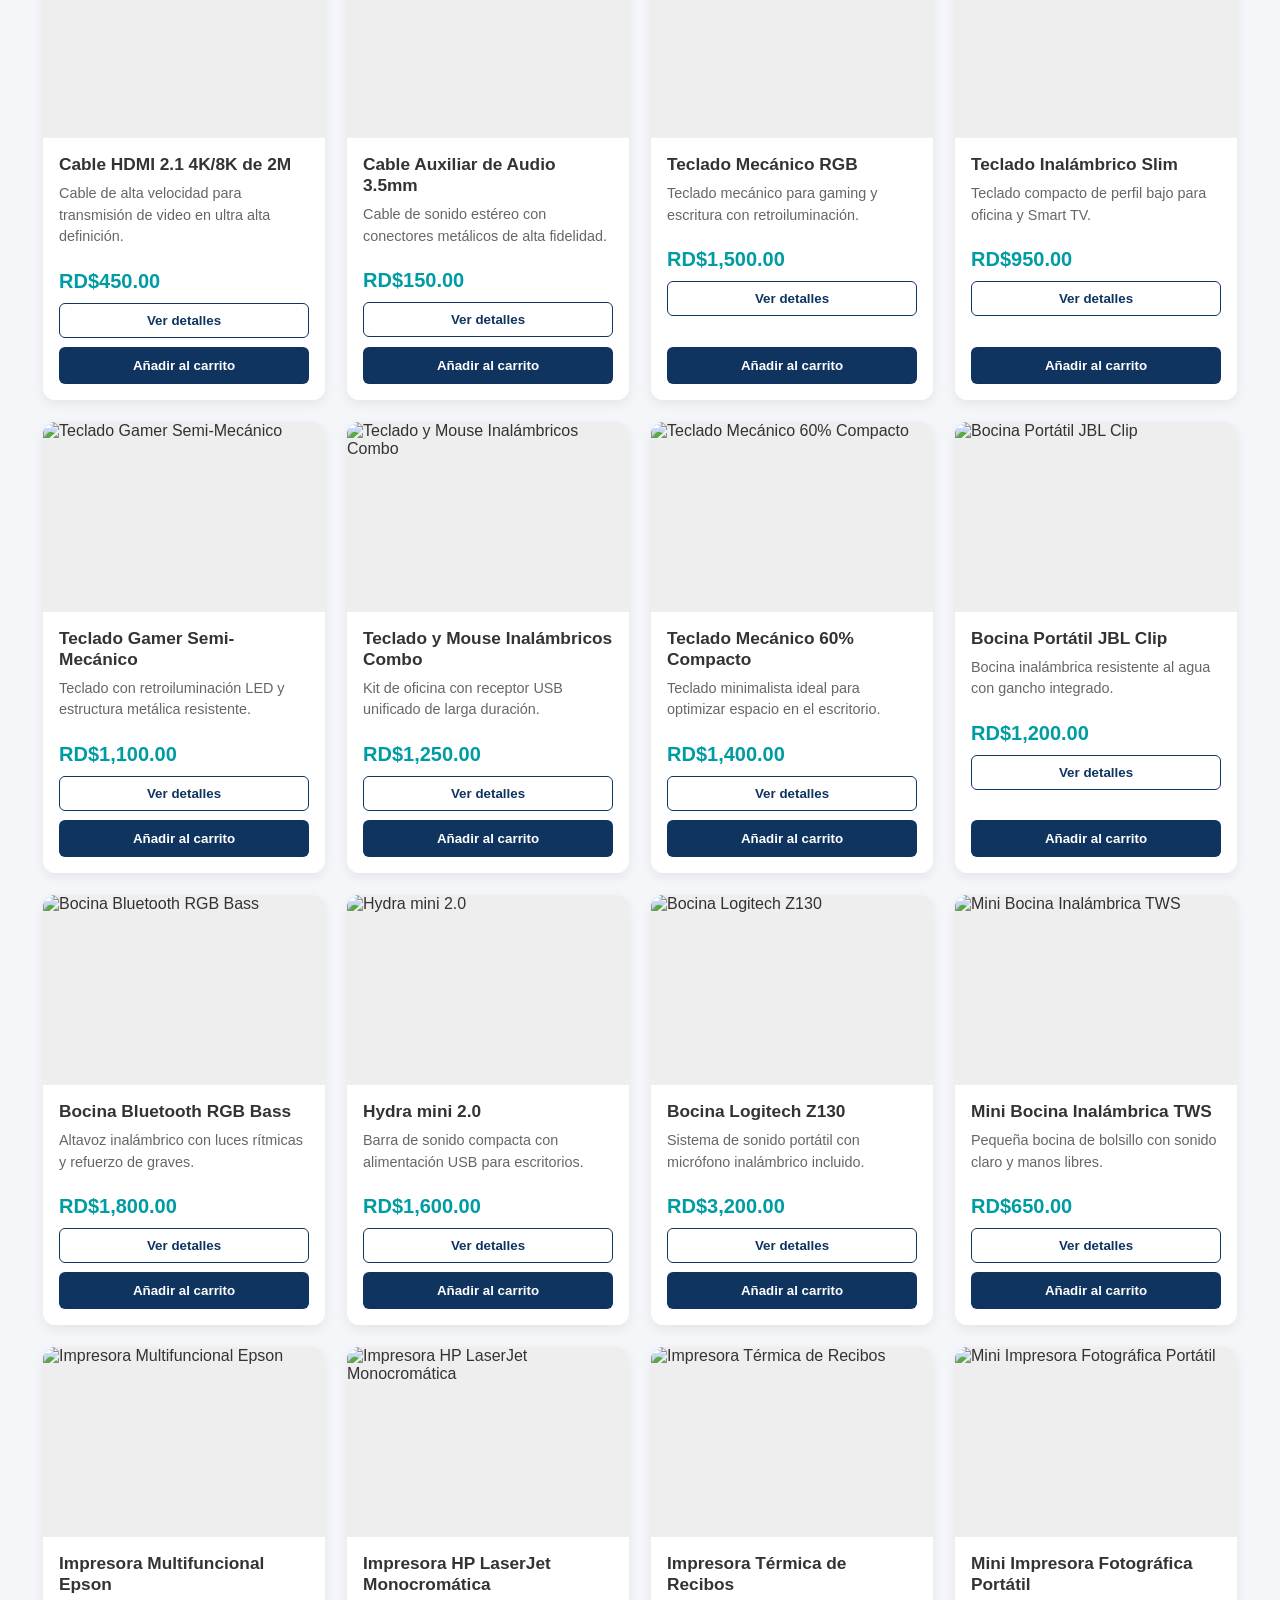
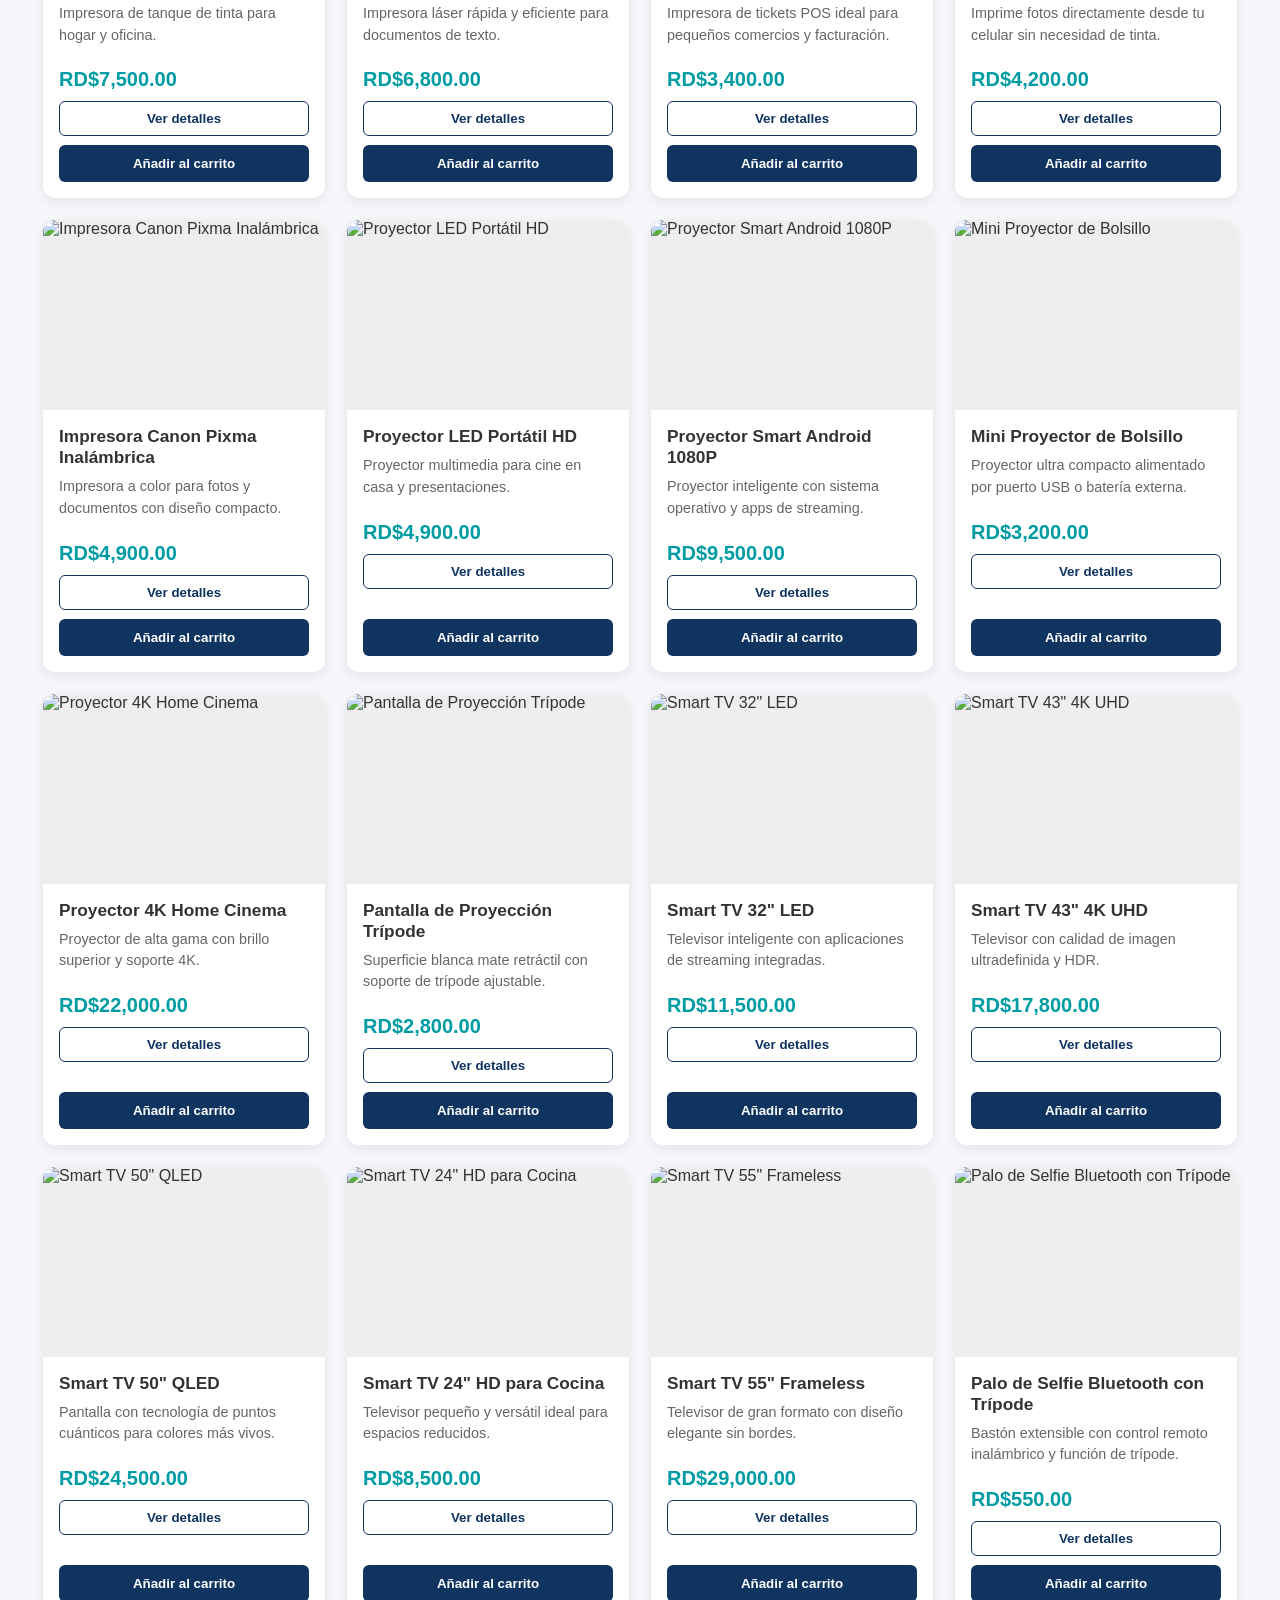
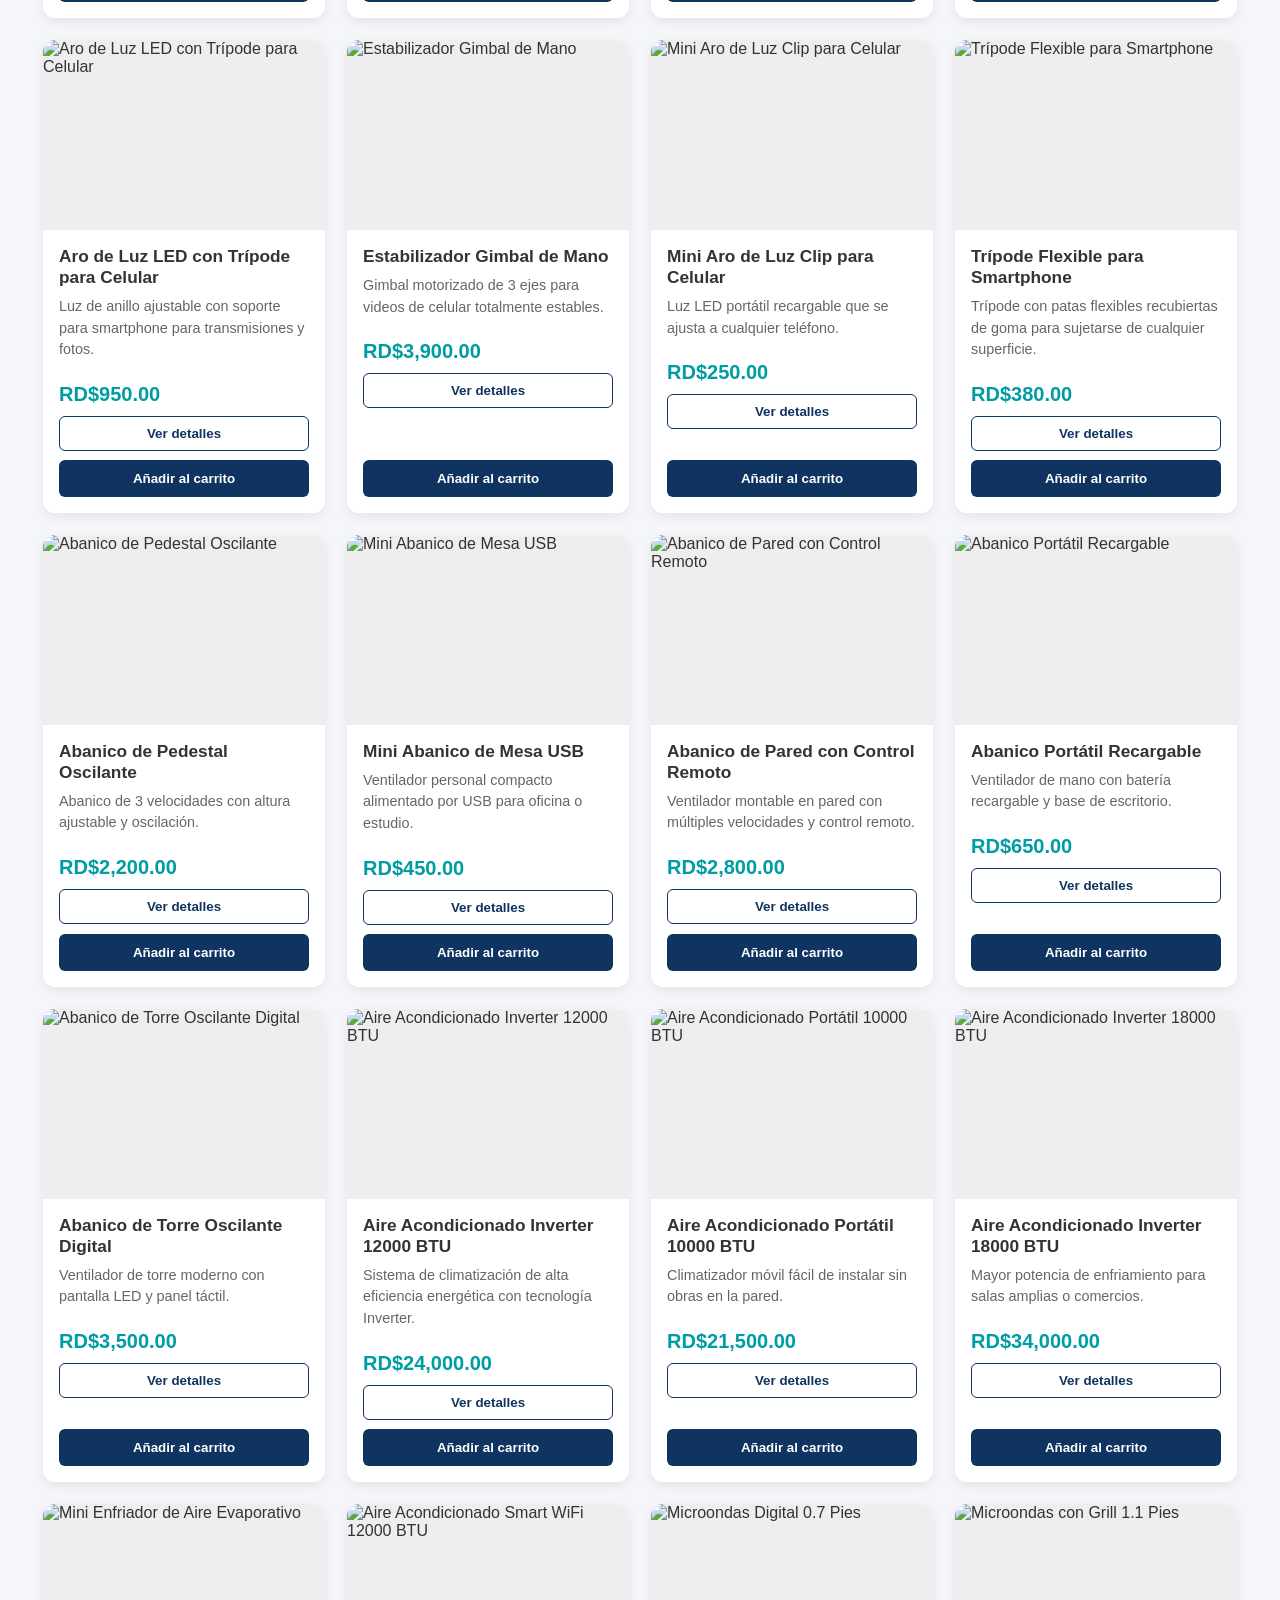
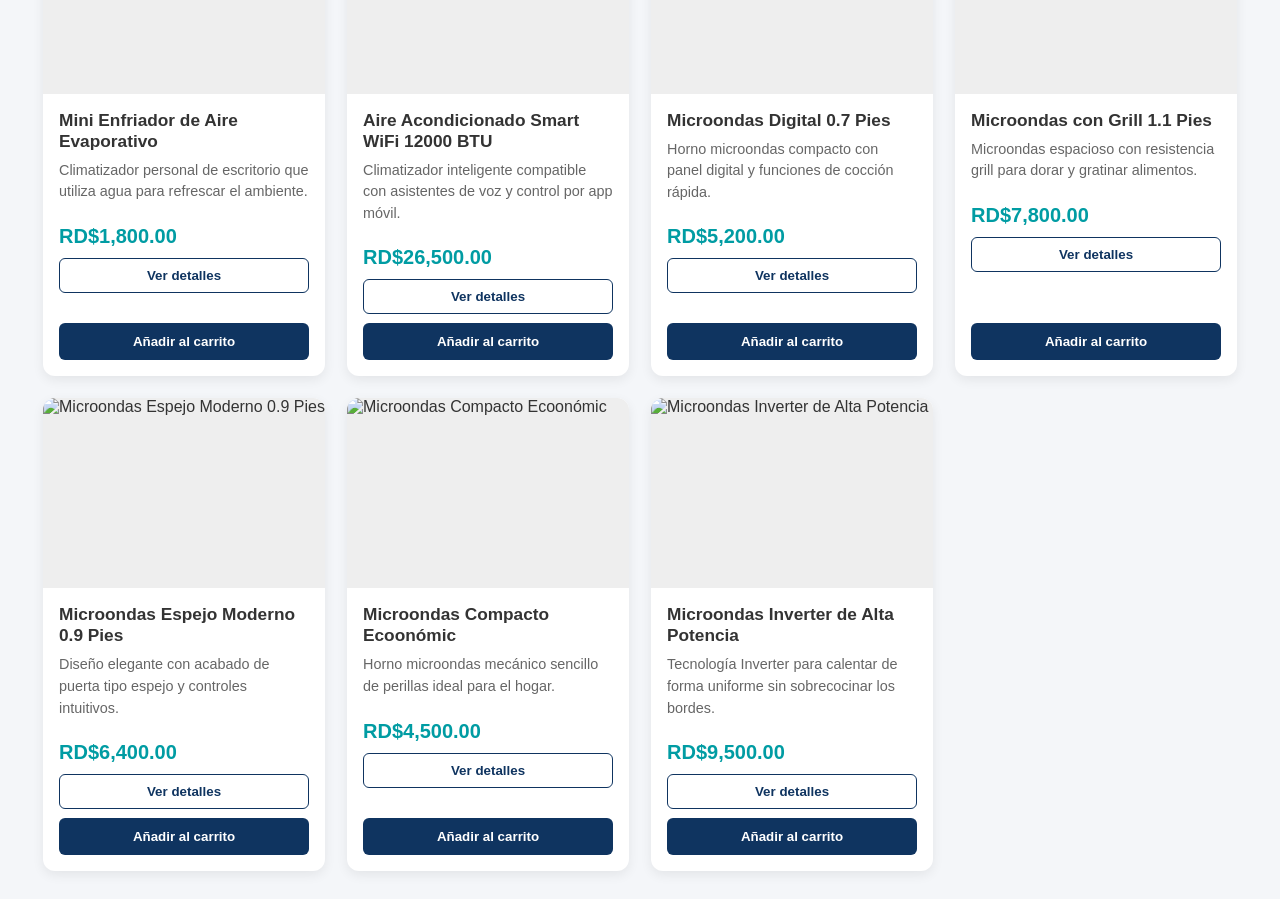
==== commit 95329d2a: "Corregir estructura de etiquetas head y body" ====
--- a/invertech.html
+++ b/invertech.html
@@ -4,9 +4,7 @@
     <meta charset="UTF-8">
     <meta name="viewport" content="width=device-width, initial-scale=1.0">
     <title>InverTechStore - Catálogo de Electrónicos</title>
-    
     <link rel="stylesheet" href="invertech.css">
-    <link rel="stylesheet" href="https://cdnjs.cloudflare.com/ajax/libs/font-awesome/6.4.0/css/all.min.css">
 </head>
 <body>
 
